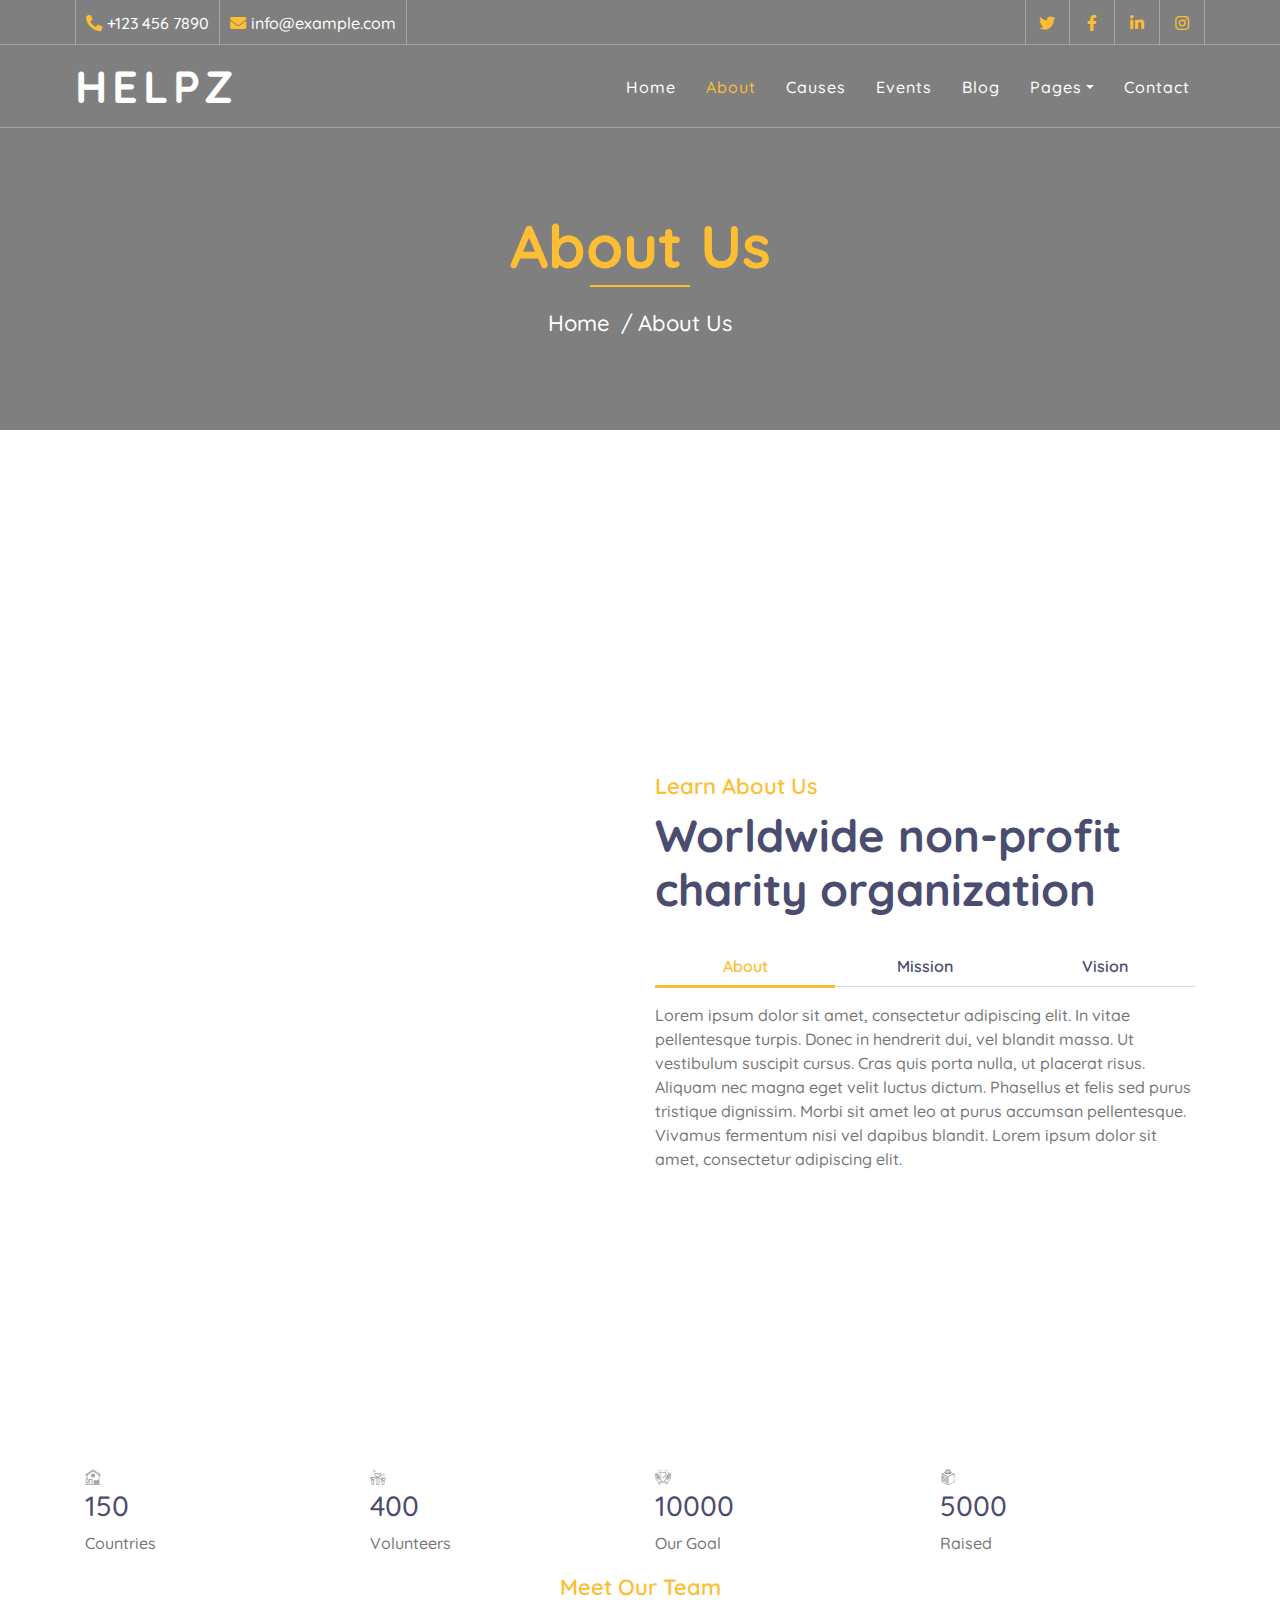
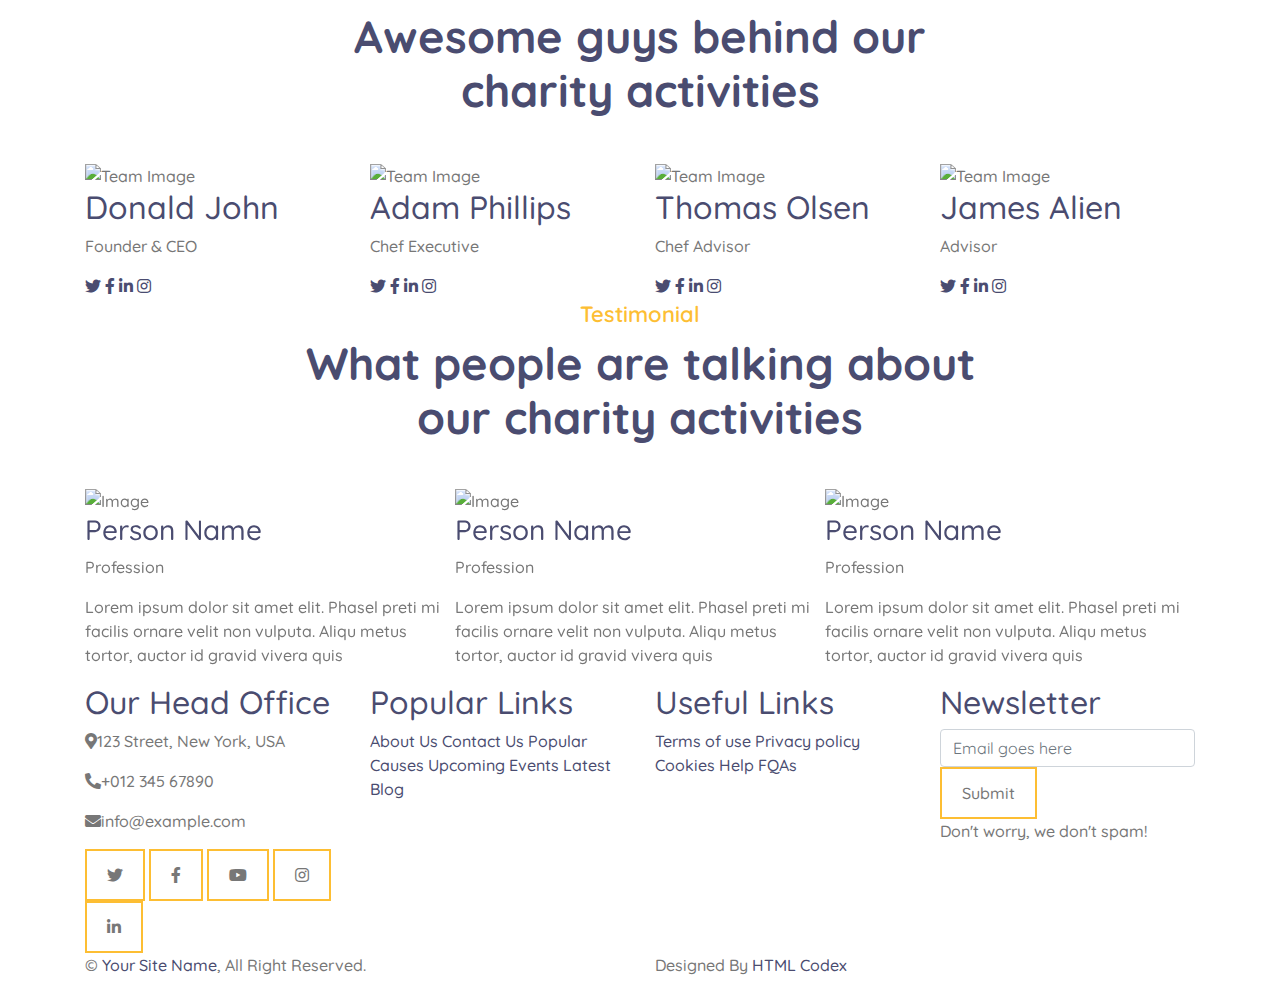
==== about.html @ a95a5e6e "Worked on About HTML File" ====
<!DOCTYPE html>
<html lang="en">
    <head>
        <meta charset="utf-8">
        <title>HELPZ - Free Charity Website Template</title>
        <meta content="width=device-width, initial-scale=1.0" name="viewport">
        <meta content="Free Website Template" name="keywords">
        <meta content="Free Website Template" name="description">

        <!-- Favicon -->
        <link href="img/favicon.ico" rel="icon">

        <!-- Google Font -->
        <link href="https://fonts.googleapis.com/css2?family=Quicksand:wght@300;400;500;600;700&display=swap" rel="stylesheet">
        
        <!-- CSS Libraries -->
        <link href="https://stackpath.bootstrapcdn.com/bootstrap/4.4.1/css/bootstrap.min.css" rel="stylesheet">
        <link href="https://cdnjs.cloudflare.com/ajax/libs/font-awesome/5.10.0/css/all.min.css" rel="stylesheet">
        <link href="lib/flaticon/font/flaticon.css" rel="stylesheet">
        <link href="lib/animate/animate.min.css" rel="stylesheet">
        <link href="lib/owlcarousel/assets/owl.carousel.min.css" rel="stylesheet">

        <!-- Template Stylesheet -->
        <link href="css/style.css" rel="stylesheet">
    </head>

    <body>
        <!-- Top Bar Start -->
        <div class="top-bar d-none d-md-block">
            <div class="container-fluid">
                <div class="row">
                    <div class="col-md-8">
                        <div class="top-bar-left">
                            <div class="text">
                                <i class="fa fa-phone-alt"></i>
                                <p>+123 456 7890</p>
                            </div>
                            <div class="text">
                                <i class="fa fa-envelope"></i>
                                <p>info@example.com</p>
                            </div>
                        </div>
                    </div>
                    <div class="col-md-4">
                        <div class="top-bar-right">
                            <div class="social">
                                <a href=""><i class="fab fa-twitter"></i></a>
                                <a href=""><i class="fab fa-facebook-f"></i></a>
                                <a href=""><i class="fab fa-linkedin-in"></i></a>
                                <a href=""><i class="fab fa-instagram"></i></a>
                            </div>
                        </div>
                    </div>
                </div>
            </div>
        </div>
        <!-- Top Bar End -->

        <!-- Nav Bar Start -->
        <div class="navbar navbar-expand-lg bg-dark navbar-dark">
            <div class="container-fluid">
                <a href="index.html" class="navbar-brand">Helpz</a>
                <button type="button" class="navbar-toggler" data-toggle="collapse" data-target="#navbarCollapse">
                    <span class="navbar-toggler-icon"></span>
                </button>

                <div class="collapse navbar-collapse justify-content-between" id="navbarCollapse">
                    <div class="navbar-nav ml-auto">
                        <a href="index.html" class="nav-item nav-link">Home</a>
                        <a href="about.html" class="nav-item nav-link active">About</a>
                        <a href="causes.html" class="nav-item nav-link">Causes</a>
                        <a href="event.html" class="nav-item nav-link">Events</a>
                        <a href="blog.html" class="nav-item nav-link">Blog</a>
                        <div class="nav-item dropdown">
                            <a href="#" class="nav-link dropdown-toggle" data-toggle="dropdown">Pages</a>
                            <div class="dropdown-menu">
                                <a href="single.html" class="dropdown-item">Detail Page</a>
                                <a href="service.html" class="dropdown-item">What We Do</a>
                                <a href="team.html" class="dropdown-item">Meet The Team</a>
                                <a href="donate.html" class="dropdown-item">Donate Now</a>
                                <a href="volunteer.html" class="dropdown-item">Become A Volunteer</a>
                            </div>
                        </div>
                        <a href="contact.html" class="nav-item nav-link">Contact</a>
                    </div>
                </div>
            </div>
        </div>
        <!-- Nav Bar End -->
        
        
        <!-- Page Header Start -->
        <div class="page-header">
            <div class="container">
                <div class="row">
                    <div class="col-12">
                        <h2>About Us</h2>
                    </div>
                    <div class="col-12">
                        <a href="">Home</a>
                        <a href="">About Us</a>
                    </div>
                </div>
            </div>
        </div>
        <!-- Page Header End -->
        

        <!-- About Start -->
        <div class="about">
            <div class="container">
                <div class="row align-items-center">
                    <div class="col-lg-6">
                        <div class="about-img" data-parallax="scroll" data-image-src="img/about.jpg"></div>
                    </div>
                    <div class="col-lg-6">
                        <div class="section-header">
                            <p>Learn About Us</p>
                            <h2>Worldwide non-profit charity organization</h2>
                        </div>
                        <div class="about-tab">
                            <ul class="nav nav-pills nav-justified">
                                <li class="nav-item">
                                    <a class="nav-link active" data-toggle="pill" href="#tab-content-1">About</a>
                                </li>
                                <li class="nav-item">
                                    <a class="nav-link" data-toggle="pill" href="#tab-content-2">Mission</a>
                                </li>
                                <li class="nav-item">
                                    <a class="nav-link" data-toggle="pill" href="#tab-content-3">Vision</a>
                                </li>
                            </ul>

                            <div class="tab-content">
                                <div id="tab-content-1" class="container tab-pane active">
                                    Lorem ipsum dolor sit amet, consectetur adipiscing elit. In vitae pellentesque turpis. Donec in hendrerit dui, vel blandit massa. Ut vestibulum suscipit cursus. Cras quis porta nulla, ut placerat risus. Aliquam nec magna eget velit luctus dictum. Phasellus et felis sed purus tristique dignissim. Morbi sit amet leo at purus accumsan pellentesque. Vivamus fermentum nisi vel dapibus blandit. Lorem ipsum dolor sit amet, consectetur adipiscing elit.
                                </div>
                                <div id="tab-content-2" class="container tab-pane fade">
                                    Sed tincidunt, magna ut vehicula volutpat, turpis diam condimentum justo, posuere congue turpis massa in mi. Proin ornare at massa at fermentum. Nunc aliquet sed nisi iaculis ornare. Nam semper tortor eget est egestas, eu sagittis nunc sodales. Interdum et malesuada fames ac ante ipsum primis in faucibus. Praesent bibendum sapien sed purus molestie malesuada. Lorem ipsum dolor sit amet, consectetur adipiscing elit.
                                </div>
                                <div id="tab-content-3" class="container tab-pane fade">
                                    Aliquam dolor odio, mollis sed feugiat sit amet, feugiat ut sapien. Nunc eu dignissim lorem. Suspendisse at hendrerit enim. Interdum et malesuada fames ac ante ipsum primis in faucibus. Sed condimentum semper turpis vel facilisis. Nunc vel faucibus orci. Mauris ut mauris rhoncus, efficitur nisi at, venenatis quam. Praesent egestas pretium enim sit amet finibus. Curabitur at erat molestie, tincidunt lorem eget, consequat ligula.
                                </div>
                            </div>
                        </div>
                    </div>
                </div>
            </div>
        </div>
        <!-- About End -->
        
        
        <!-- Facts Start -->
        <div class="facts" data-parallax="scroll" data-image-src="img/facts.jpg">
            <div class="container">
                <div class="row">
                    <div class="col-lg-3 col-md-6">
                        <div class="facts-item">
                            <i class="flaticon-home"></i>
                            <div class="facts-text">
                                <h3 class="facts-plus" data-toggle="counter-up">150</h3>
                                <p>Countries</p>
                            </div>
                        </div>
                    </div>
                    <div class="col-lg-3 col-md-6">
                        <div class="facts-item">
                            <i class="flaticon-charity"></i>
                            <div class="facts-text">
                                <h3 class="facts-plus" data-toggle="counter-up">400</h3>
                                <p>Volunteers</p>
                            </div>
                        </div>
                    </div>
                    <div class="col-lg-3 col-md-6">
                        <div class="facts-item">
                            <i class="flaticon-kindness"></i>
                            <div class="facts-text">
                                <h3 class="facts-dollar" data-toggle="counter-up">10000</h3>
                                <p>Our Goal</p>
                            </div>
                        </div>
                    </div>
                    <div class="col-lg-3 col-md-6">
                        <div class="facts-item">
                            <i class="flaticon-donation"></i>
                            <div class="facts-text">
                                <h3 class="facts-dollar" data-toggle="counter-up">5000</h3>
                                <p>Raised</p>
                            </div>
                        </div>
                    </div>
                </div>
            </div>
        </div>
        <!-- Facts End -->


        <!-- Team Start -->
        <div class="team">
            <div class="container">
                <div class="section-header text-center">
                    <p>Meet Our Team</p>
                    <h2>Awesome guys behind our charity activities</h2>
                </div>
                <div class="row">
                    <div class="col-lg-3 col-md-6">
                        <div class="team-item">
                            <div class="team-img">
                                <img src="img/team-1.jpg" alt="Team Image">
                            </div>
                            <div class="team-text">
                                <h2>Donald John</h2>
                                <p>Founder & CEO</p>
                                <div class="team-social">
                                    <a href=""><i class="fab fa-twitter"></i></a>
                                    <a href=""><i class="fab fa-facebook-f"></i></a>
                                    <a href=""><i class="fab fa-linkedin-in"></i></a>
                                    <a href=""><i class="fab fa-instagram"></i></a>
                                </div>
                            </div>
                        </div>
                    </div>
                    <div class="col-lg-3 col-md-6">
                        <div class="team-item">
                            <div class="team-img">
                                <img src="img/team-2.jpg" alt="Team Image">
                            </div>
                            <div class="team-text">
                                <h2>Adam Phillips</h2>
                                <p>Chef Executive</p>
                                <div class="team-social">
                                    <a href=""><i class="fab fa-twitter"></i></a>
                                    <a href=""><i class="fab fa-facebook-f"></i></a>
                                    <a href=""><i class="fab fa-linkedin-in"></i></a>
                                    <a href=""><i class="fab fa-instagram"></i></a>
                                </div>
                            </div>
                        </div>
                    </div>
                    <div class="col-lg-3 col-md-6">
                        <div class="team-item">
                            <div class="team-img">
                                <img src="img/team-3.jpg" alt="Team Image">
                            </div>
                            <div class="team-text">
                                <h2>Thomas Olsen</h2>
                                <p>Chef Advisor</p>
                                <div class="team-social">
                                    <a href=""><i class="fab fa-twitter"></i></a>
                                    <a href=""><i class="fab fa-facebook-f"></i></a>
                                    <a href=""><i class="fab fa-linkedin-in"></i></a>
                                    <a href=""><i class="fab fa-instagram"></i></a>
                                </div>
                            </div>
                        </div>
                    </div>
                    <div class="col-lg-3 col-md-6">
                        <div class="team-item">
                            <div class="team-img">
                                <img src="img/team-4.jpg" alt="Team Image">
                            </div>
                            <div class="team-text">
                                <h2>James Alien</h2>
                                <p>Advisor</p>
                                <div class="team-social">
                                    <a href=""><i class="fab fa-twitter"></i></a>
                                    <a href=""><i class="fab fa-facebook-f"></i></a>
                                    <a href=""><i class="fab fa-linkedin-in"></i></a>
                                    <a href=""><i class="fab fa-instagram"></i></a>
                                </div>
                            </div>
                        </div>
                    </div>
                </div>
            </div>
        </div>
        <!-- Team End -->
        
        
        <!-- Testimonial Start -->
        <div class="testimonial">
            <div class="container">
                <div class="section-header text-center">
                    <p>Testimonial</p>
                    <h2>What people are talking about our charity activities</h2>
                </div>
                <div class="owl-carousel testimonials-carousel">
                    <div class="testimonial-item">
                        <div class="testimonial-profile">
                            <img src="img/testimonial-1.jpg" alt="Image">
                            <div class="testimonial-name">
                                <h3>Person Name</h3>
                                <p>Profession</p>
                            </div>
                        </div>
                        <div class="testimonial-text">
                            <p>
                                Lorem ipsum dolor sit amet elit. Phasel preti mi facilis ornare velit non vulputa. Aliqu metus tortor, auctor id gravid vivera quis
                            </p>
                        </div>
                    </div>
                    <div class="testimonial-item">
                        <div class="testimonial-profile">
                            <img src="img/testimonial-2.jpg" alt="Image">
                            <div class="testimonial-name">
                                <h3>Person Name</h3>
                                <p>Profession</p>
                            </div>
                        </div>
                        <div class="testimonial-text">
                            <p>
                                Lorem ipsum dolor sit amet elit. Phasel preti mi facilis ornare velit non vulputa. Aliqu metus tortor, auctor id gravid vivera quis
                            </p>
                        </div>
                    </div>
                    <div class="testimonial-item">
                        <div class="testimonial-profile">
                            <img src="img/testimonial-3.jpg" alt="Image">
                            <div class="testimonial-name">
                                <h3>Person Name</h3>
                                <p>Profession</p>
                            </div>
                        </div>
                        <div class="testimonial-text">
                            <p>
                                Lorem ipsum dolor sit amet elit. Phasel preti mi facilis ornare velit non vulputa. Aliqu metus tortor, auctor id gravid vivera quis
                            </p>
                        </div>
                    </div>
                    <div class="testimonial-item">
                        <div class="testimonial-profile">
                            <img src="img/testimonial-4.jpg" alt="Image">
                            <div class="testimonial-name">
                                <h3>Person Name</h3>
                                <p>Profession</p>
                            </div>
                        </div>
                        <div class="testimonial-text">
                            <p>
                                Lorem ipsum dolor sit amet elit. Phasel preti mi facilis ornare velit non vulputa. Aliqu metus tortor, auctor id gravid vivera quis
                            </p>
                        </div>
                    </div>
                </div>
            </div>
        </div>
        <!-- Testimonial End -->


        <!-- Footer Start -->
        <div class="footer">
            <div class="container">
                <div class="row">
                    <div class="col-lg-3 col-md-6">
                        <div class="footer-contact">
                            <h2>Our Head Office</h2>
                            <p><i class="fa fa-map-marker-alt"></i>123 Street, New York, USA</p>
                            <p><i class="fa fa-phone-alt"></i>+012 345 67890</p>
                            <p><i class="fa fa-envelope"></i>info@example.com</p>
                            <div class="footer-social">
                                <a class="btn btn-custom" href=""><i class="fab fa-twitter"></i></a>
                                <a class="btn btn-custom" href=""><i class="fab fa-facebook-f"></i></a>
                                <a class="btn btn-custom" href=""><i class="fab fa-youtube"></i></a>
                                <a class="btn btn-custom" href=""><i class="fab fa-instagram"></i></a>
                                <a class="btn btn-custom" href=""><i class="fab fa-linkedin-in"></i></a>
                            </div>
                        </div>
                    </div>
                    <div class="col-lg-3 col-md-6">
                        <div class="footer-link">
                            <h2>Popular Links</h2>
                            <a href="">About Us</a>
                            <a href="">Contact Us</a>
                            <a href="">Popular Causes</a>
                            <a href="">Upcoming Events</a>
                            <a href="">Latest Blog</a>
                        </div>
                    </div>
                    <div class="col-lg-3 col-md-6">
                        <div class="footer-link">
                            <h2>Useful Links</h2>
                            <a href="">Terms of use</a>
                            <a href="">Privacy policy</a>
                            <a href="">Cookies</a>
                            <a href="">Help</a>
                            <a href="">FQAs</a>
                        </div>
                    </div>
                    <div class="col-lg-3 col-md-6">
                        <div class="footer-newsletter">
                            <h2>Newsletter</h2>
                            <form>
                                <input class="form-control" placeholder="Email goes here">
                                <button class="btn btn-custom">Submit</button>
                                <label>Don't worry, we don't spam!</label>
                            </form>
                        </div>
                    </div>
                </div>
            </div>
            <div class="container copyright">
                <div class="row">
                    <div class="col-md-6">
                        <p>&copy; <a href="#">Your Site Name</a>, All Right Reserved.</p>
                    </div>
                    <div class="col-md-6">
                        <p>Designed By <a href="https://htmlcodex.com">HTML Codex</a></p>
                    </div>
                </div>
            </div>
        </div>
        <!-- Footer End -->

        <!-- Back to top button -->
        <a href="#" class="back-to-top"><i class="fa fa-chevron-up"></i></a>
        
        <!-- Pre Loader -->
        <div id="loader" class="show">
            <div class="loader"></div>
        </div>

        <!-- JavaScript Libraries -->
        <script src="https://code.jquery.com/jquery-3.4.1.min.js"></script>
        <script src="https://stackpath.bootstrapcdn.com/bootstrap/4.4.1/js/bootstrap.bundle.min.js"></script>
        <script src="lib/easing/easing.min.js"></script>
        <script src="lib/owlcarousel/owl.carousel.min.js"></script>
        <script src="lib/waypoints/waypoints.min.js"></script>
        <script src="lib/counterup/counterup.min.js"></script>
        <script src="lib/parallax/parallax.min.js"></script>
        
        <!-- Contact Javascript File -->
        <script src="mail/jqBootstrapValidation.min.js"></script>
        <script src="mail/contact.js"></script>

        <!-- Template Javascript -->
        <script src="js/main.js"></script>
    </body>
</html>
---- lib/flaticon/font/flaticon.css ----
/*
  	Flaticon icon font: Flaticon
  	Creation date: 30/09/2020 10:47
  	*/

@font-face {
  font-family: "Flaticon";
  src: url("./Flaticon.eot");
  src: url("./Flaticon.eot?#iefix") format("embedded-opentype"),
       url("./Flaticon.woff2") format("woff2"),
       url("./Flaticon.woff") format("woff"),
       url("./Flaticon.ttf") format("truetype"),
       url("./Flaticon.svg#Flaticon") format("svg");
  font-weight: normal;
  font-style: normal;
}

@media screen and (-webkit-min-device-pixel-ratio:0) {
  @font-face {
    font-family: "Flaticon";
    src: url("./Flaticon.svg#Flaticon") format("svg");
  }
}

[class^="flaticon-"]:before, [class*=" flaticon-"]:before,
[class^="flaticon-"]:after, [class*=" flaticon-"]:after {   
  font-family: Flaticon;
        font-size: 20px;
font-style: normal;
margin-left: 20px;
}

.flaticon-water:before { content: "\f100"; }
.flaticon-healthcare:before { content: "\f101"; }
.flaticon-diet:before { content: "\f102"; }
.flaticon-education:before { content: "\f103"; }
.flaticon-home:before { content: "\f104"; }
.flaticon-charity:before { content: "\f105"; }
.flaticon-social-care:before { content: "\f106"; }
.flaticon-kindness:before { content: "\f107"; }
.flaticon-donation:before { content: "\f108"; }
.flaticon-woman:before { content: "\f109"; }
---- css/style.css ----
body {
    color: #777777;
    font-weight: 500;
    background: #ffffff;
    font-family: 'Quicksand', sans-serif;
}

h1,
h2,
h3,
h4,
h5,
h6 {
    color: #4a4c70;
}

a {
    color: #4a4c70;
    transition: .3s;
}

a:hover,
a:active,
a:focus {
    color: #FDBE33;
    outline: none;
    text-decoration: none;
}

.btn.btn-custom {
    padding: 12px 20px;
    text-align: center;
    font-size: 16px;
    font-weight: 500;
    color: #777777;
    border-radius: 0;
    border: 2px solid #FDBE33;
    box-shadow: inset 0 0 0 0 #FDBE33;
    transition: ease-out 0.3s;
    -webkit-transition: ease-out 0.3s;
    -moz-transition: ease-out 0.3s;
}

.btn.btn-custom:hover {
    color: #20212B;
    box-shadow: inset 0 0 0 30px #FDBE33;
}

.btn:focus,
.form-control:focus {
    box-shadow: none;
}

.container-fluid {
    max-width: 1366px;
}

[class^="flaticon-"]:before,
[class*=" flaticon-"]:before,
[class^="flaticon-"]:after,
[class*=" flaticon-"]:after {
    font-size: inherit;
    margin-left: 0;
}

#loader {
    position: fixed;
    top: 0;
    right: 0;
    bottom: 0;
    left: 0;
    display: flex;
    align-items: center;
    justify-content: center;
    background: #ffffff;
    opacity: 0;
    visibility: hidden;
    -webkit-transition: opacity .3s ease-out, visibility 0s linear .3s;
    -o-transition: opacity .3s ease-out, visibility 0s linear .3s;
    transition: opacity .3s ease-out, visibility 0s linear .3s;
    z-index: 999;
}

#loader.show {
    -webkit-transition: opacity .6s ease-out, visibility 0s linear 0s;
    -o-transition: opacity .6s ease-out, visibility 0s linear 0s;
    transition: opacity .6s ease-out, visibility 0s linear 0s;
    visibility: visible;
    opacity: 1;
}

#loader .loader {
    position: relative;
    width: 45px;
    height: 45px;
    border: 5px solid #dddddd;
    border-top: 5px solid #FDBE33;
    border-radius: 50%;
    -webkit-animation: spin 2s linear infinite;
    animation: spin 2s linear infinite;
}

@-webkit-keyframes spin {
    0% {
        -webkit-transform: rotate(0deg);
    }

    100% {
        -webkit-transform: rotate(360deg);
    }
}

@keyframes spin {
    0% {
        transform: rotate(0deg);
    }

    100% {
        transform: rotate(360deg);
    }
}

.back-to-top {
    position: fixed;
    display: none;
    background: #FDBE33;
    width: 44px;
    height: 44px;
    text-align: center;
    line-height: 1;
    font-size: 22px;
    right: 15px;
    bottom: 15px;
    transition: background 0.5s;
    z-index: 9;
}

.back-to-top i {
    color: #4a4c70;
    padding-top: 10px;
}

.back-to-top:hover {
    background: #4a4c70;
}

.back-to-top:hover i {
    color: #FDBE33;
}


.top-bar {
    position: absolute;
    height: 45px;
    width: 100%;
    top: 0;
    left: 0;
    z-index: 3;
    border-bottom: 1px solid rgba(255, 255, 255, .3);
}

.top-bar .top-bar-left {
    display: flex;
    align-items: center;
    justify-content: flex-start;
}

.top-bar .top-bar-right {
    display: flex;
    align-items: center;
    justify-content: flex-end;
}

.top-bar .text {
    display: flex;
    align-items: center;
    justify-content: center;
    flex-direction: row;
    height: 45px;
    padding: 0 10px;
    text-align: center;
    border-left: 1px solid rgba(255, 255, 255, .3);
}

.top-bar .text:last-child {
    border-right: 1px solid rgba(255, 255, 255, .3);
}

.top-bar .text i {
    font-size: 16px;
    color: #FDBE33;
    margin-right: 5px;
}

.top-bar .text p {
    color: #ffffff;
    font-size: 16px;
    font-weight: 500;
    margin: 0;
}

.top-bar .social {
    display: flex;
    height: 45px;
    font-size: 0;
    justify-content: flex-end;
}

.top-bar .social a {
    display: flex;
    align-items: center;
    justify-content: center;
    width: 45px;
    height: 100%;
    font-size: 16px;
    color: #FDBE33;
    border-right: 1px solid rgba(255, 255, 255, .3);
}

.top-bar .social a:first-child {
    border-left: 1px solid rgba(255, 255, 255, .3);
}

.top-bar .social a:hover {
    color: #ffffff;
    background: #FDBE33;
}

@media (min-width: 992px) {
    .top-bar {
        padding: 0 60px;
    }
}

.navbar {
    position: relative;
    transition: .5s;
    z-index: 999;
}

.navbar.nav-sticky {
    position: fixed;
    top: 0;
    width: 100%;
    box-shadow: 0 2px 5px rgba(0, 0, 0, .3);
    transition: .5s;
}

.navbar .navbar-brand {
    margin: 0;
    color: #ffffff;
    font-size: 45px;
    line-height: 0px;
    font-weight: 700;
    letter-spacing: 5px;
    text-transform: uppercase;
}

.navbar .navbar-brand img {
    max-width: 100%;
    max-height: 40px;
}

.navbar-dark .navbar-nav .nav-link,
.navbar-dark .navbar-nav .nav-link:focus,
.navbar-dark .navbar-nav .nav-link:hover,
.navbar-dark .navbar-nav .nav-link.active {
    padding: 10px 15px 8px 15px;
    color: #ffffff;
}

.navbar-dark .navbar-nav .nav-link:hover,
.navbar-dark .navbar-nav .nav-link.active {
    color: #FDBE33;
    transition: none;
}

.navbar .dropdown-menu {
    margin-top: 0;
    border: 0;
    border-radius: 0;
    background: #f8f9fa;
}

@media (min-width: 992px) {
    .navbar {
        position: absolute;
        width: 100%;
        top: 45px;
        padding: 20px 60px;
        background: transparent !important;
        border-bottom: 1px solid rgba(255, 255, 255, .3);
        z-index: 9;
    }

    .navbar.nav-sticky {
        padding: 10px 60px;
        background: #20212B !important;
        border-bottom: none;
    }

    .page .navbar {
        background: #20212B !important;
    }

    .navbar a.nav-link {
        padding: 8px 15px;
        font-size: 16px;
        letter-spacing: 1px;
    }
}

@media (max-width: 991.98px) {
    .navbar {
        padding: 15px;
        background: #20212B !important;
    }

    .navbar a.nav-link {
        padding: 5px;
    }

    .navbar .dropdown-menu {
        box-shadow: none;
    }
}

.carousel {
    position: relative;
    width: 100%;
    min-height: 300px;
    background: #ffffff;
    margin-bottom: 45px;
}

.carousel .container-fluid {
    padding: 0;
}

.carousel .carousel-item {
    position: relative;
    width: 100%;
    min-height: 300px;
    display: flex;
    align-items: center;
    justify-content: center;
    flex-direction: column;
}

.carousel .carousel-img {
    position: relative;
    width: 100%;
    height: 100%;
    min-height: 300px;
    text-align: right;
    overflow: hidden;
}

.carousel .carousel-img::after {
    position: absolute;
    content: "";
    top: 0;
    right: 0;
    bottom: 0;
    left: 0;
    background: rgba(0, 0, 0, .5);
    z-index: 1;
}

.carousel .carousel-img img {
    width: 100%;
    height: 100%;
    object-fit: cover;
}

.carousel .carousel-text {
    position: absolute;
    max-width: 700px;
    display: flex;
    align-items: center;
    justify-content: center;
    flex-direction: column;
    z-index: 2;
}

.carousel .carousel-text h1 {
    text-align: center;
    color: #ffffff;
    font-size: 60px;
    font-weight: 700;
    margin-bottom: 20px;
}

.carousel .carousel-text p {
    color: #ffffff;
    text-align: center;
    font-size: 20px;
    margin-bottom: 25px;
}

.carousel .carousel-btn .btn.btn-custom {
    color: #ffffff;
}

.carousel .carousel-btn .btn.btn-custom:hover {
    color: #20212B;
}

.carousel .carousel-btn .btn:first-child {
    margin-right: 15px;
}

.carousel .owl-nav {
    position: absolute;
    width: 100%;
    height: 60px;
    top: calc(50% - 30px);
    left: 0;
    display: flex;
    justify-content: space-between;
    z-index: 9;
}

.carousel .owl-nav .owl-prev,
.carousel .owl-nav .owl-next {
    width: 60px;
    height: 60px;
    display: flex;
    align-items: center;
    justify-content: center;
    color: #FDBE33;
    background: rgba(256, 256, 256, .2);
    font-size: 22px;
    transition: .3s;
}

.carousel .owl-nav .owl-prev:hover,
.carousel .owl-nav .owl-next:hover {
    color: #ffffff;
    background: #FDBE33;
}

.carousel .owl-nav .owl-prev {
    margin-right: 2px;
}

.carousel .animated {
    -webkit-animation-duration: 1s;
    animation-duration: 1s;
}

#videoModal .modal-dialog {
    position: relative;
    max-width: 800px;
    margin: 60px auto 0 auto;
}

#videoModal .modal-body {
    position: relative;
    padding: 0px;
}

#videoModal .close {
    position: absolute;
    width: 30px;
    height: 30px;
    right: 0px;
    top: -30px;
    z-index: 999;
    font-size: 30px;
    font-weight: normal;
    color: #ffffff;
    background: #000000;
    opacity: 1;
}

@media (max-width: 991.98px) {
    .carousel .carousel-text h1 {
        font-size: 35px;
    }

    .carousel .carousel-text p {
        font-size: 16px;
    }

    .carousel .carousel-text .btn {
        padding: 12px 30px;
        font-size: 15px;
        letter-spacing: 0;
    }
}

@media (max-width: 767.98px) {
    .carousel .carousel-text h1 {
        font-size: 30px;
    }

    .carousel .carousel-text .btn {
        padding: 10px 25px;
        font-size: 15px;
        letter-spacing: 0;
    }
}

@media (max-width: 575.98px) {
    .carousel .carousel-text h1 {
        font-size: 25px;
    }

    .carousel .carousel-text .btn {
        padding: 8px 20px;
        font-size: 14px;
        letter-spacing: 0;
    }
}

.page-header {
    position: relative;
    margin-bottom: 45px;
    padding: 210px 0 90px 0;
    text-align: center;
    background: linear-gradient(rgba(0, 0, 0, .5), rgba(0, 0, 0, .5)), url(../img/page-header.jpg);
    background-attachment: fixed;
    background-position: center;
    background-repeat: no-repeat;
    background-size: cover;
}

.page-header h2 {
    position: relative;
    color: #FDBE33;
    font-size: 60px;
    font-weight: 700;
    margin-bottom: 20px;
    padding-bottom: 5px;
}

.page-header h2::after {
    position: absolute;
    content: "";
    width: 100px;
    height: 2px;
    left: calc(50% - 50px);
    bottom: 0;
    background: #FDBE33;
}

.page-header a {
    position: relative;
    padding: 0 12px;
    font-size: 22px;
    color: #ffffff;
}

.page-header a:hover {
    color: #FDBE33;
}

.page-header a::after {
    position: absolute;
    content: "/";
    width: 8px;
    height: 8px;
    top: -2px;
    right: -7px;
    text-align: center;
    color: #ffffff;
}

.page-header a:last-child::after {
    display: none;
}

@media (max-width: 991.98px) {
    .page-header {
        padding: 60px 0;
    }

    .page-header h2 {
        font-size: 45px;
    }

    .page-header a {
        font-size: 20px;
    }
}

@media (max-width: 767.98px) {
    .page-header {
        padding: 45px 0;
    }

    .page-header h2 {
        font-size: 35px;
    }

    .page-header a {
        font-size: 18px;
    }
}

.section-header {
    position: relative;
    width: 100%;
    max-width: 700px;
    margin: 0 auto 45px auto;
}

.section-header p {
    margin-bottom: 5px;
    position: relative;
    font-size: 22px;
    font-weight: 600;
    text-transform: capitalize;
    color: #FDBE33;
}

.section-header h2 {
    margin: 0;
    font-size: 45px;
    font-weight: 700;
}

@media (max-width: 991.98px) {
    .section-header h2 {
        font-size: 45px;
    }
}

@media (max-width: 767.98px) {
    .section-header h2 {
        font-size: 40px;
    }
}

@media (max-width: 575.98px) {
    .section-header h2 {
        font-size: 35px;
    }
}

.about {
    position: relative;
    width: 100%;
    padding: 45px 0;
}

.about .section-header {
    margin-bottom: 30px;
    margin-left: 0;
}

.about .about-img {
    width: 100%;
    height: 100vh;
}

.about .about-tab {
    width: 100%;
}

.about .about-tab .nav.nav-pills .nav-link {
    padding: 8px;
    font-weight: 600;
    background: none;
    border-radius: 0;
    border-bottom: 1px solid rgba(0, 0, 0, .15);
    transition: none;
}

.about .about-tab .nav.nav-pills .nav-link:hover,
.about .about-tab .nav.nav-pills .nav-link.active {
    color: #FDBE33;
    padding-bottom: 7px;
    border-bottom: 3px solid #FDBE33;
}

.about .about-tab .tab-content {
    padding: 15px 0 0 0;
    background: transparent;
}

.about .about-tab .tab-content .container {
    padding: 0;
}

@media (max-width: 991.98px) {
    .about .section-header {
        margin-top: 30px;
    }
}

.service {
    position: relative;
    width: 100%;
    padding: 45px 0 15px 0;
}

.service .service-item {
    position: relative;
    width: 100%;
    display: flex;
    justify-content: space-between;
    margin-bottom: 45px;
    transition: .3s;
}

.service .service-icon {
    position: relative;
    width: 60px;
}

.service .service-icon i {
    position: relative;
    display: block;
    color: #FDBE33;
    font-size: 60px;
    line-height: 60px;
    margin-top: 5px;
}

.service .service-text {
    position: relative;
    margin-left: 20px;
    padding-left: 20px;
}

.service .service-text::before {
    position: absolute;
    content: "";
    width: 1px;
    height: calc(100% - 10px);
    top: 5px;
    left: 0;
    background: rgba(0, 0, 0, .1);
}

.service .service-text::after {
    position: absolute;
    content: "";
    width: 3px;
    height: 40px;
    top: calc(50% - 20px);
    left: -1px;
    background: #FDBE33;
}

.service .service-text h3 {
    margin-bottom: 10px;
    font-size: 22px;
    font-weight: 700;
    letter-spacing: 1px;
}

.service .service-text p {
    margin: 0;
}

.donate {
    position: relative;
    width: 100%;
    margin: 45px 0;
    background: rgba(0, 0, 0, .5);
}

.donate .donate-content {
    padding: 45px 0 15px 0;
}

.container .donate {
    margin: 90px 0;
}

.container .donate .donate-content {
    padding: 45px 30px 15px 30px;
}

.donate .donate-content .section-header {
    margin-bottom: 30px;
}

.donate .donate-content .section-header h2 {
    color: #ffffff;
}

.donate .donate-text p {
    color: #ffffff;
    font-size: 18px;
}

.donate .donate-form {
    padding: 90px 30px;
    background: #FDBE33;
}

.donate .donate-form .control-group {
    margin-bottom: 15px;
}

.donate .donate-form .form-control {
    height: 60px;
    color: #ffffff;
    padding: 0 15px;
    border-radius: 0;
    border: 1px solid #ffffff;
    background: transparent;
}

.donate .donate-form .form-control::placeholder {
    color: #ffffff;
    opacity: 1;
}

.donate .donate-form .form-control:-ms-input-placeholder,
.donate .donate-form .form-control::-ms-input-placeholder {
    color: #ffffff;
}

.donate .donate-form .btn-group {
    display: flex;
    justify-content: space-between;
    margin-bottom: 15px;
}

.donate .donate-form .btn.btn-custom {
    padding: 15px 0;
    width: 100%;
    height: 60px;
    color: #ffffff;
    border: 1px solid #ffffff;
    box-shadow: inset 0 0 0 0 #ffffff;
}

.donate .donate-form .btn.btn-custom:hover,
.donate .donate-form .btn.btn-custom.active {
    color: #FDBE33;
    border: 1px solid #ffffff;
    box-shadow: inset 0 0 0 30px #ffffff;
}



/*******************************/
/********** Causes CSS *********/
/*******************************/
.causes {
    position: relative;
    width: 100%;
    padding: 45px 0;
}

.causes .causes-carousel {
    width: calc(100% + 30px);
    margin-left: -15px;
    margin-right: -15px;
}

.causes .causes-item {
    margin: 0 15px;
    overflow: hidden;
    background: #f3f6ff;
}

.causes .causes-img {
    overflow: hidden;
}

.causes .causes-img img {
    width: 100%;
    transition: .3s;
}

.causes .causes-item:hover img {
    transform: scale(1.1);
}


.causes .causes-progress {
    width: 100%;
    margin-top: 32px;
    padding: 30px 30px 20px 30px;
}

.causes .progress {
    height: 10px;
    border-radius: 0;
    background: #dddddd;
    overflow: visible;
}

.causes .progress .progress-bar {
    position: relative;
    width: 0px;
    background: #FDBE33;
    overflow: visible;
    transition: 2s;
}

.causes .progress-bar span {
    position: absolute;
    top: -32px;
    right: 0;
    height: 23px;
    display: inline-block;
    padding: 2px 6px;
    background: #FDBE33;
    color: #20212B;
}

.causes .progress-bar span::after {
    position: absolute;
    content: "";
    width: 0;
    height: 0;
    top: 23px;
    left: calc(50% - 6px);
    border: 6px solid;
    border-color: #FDBE33 transparent transparent transparent;
}

.causes .progress-text {
    margin-top: 5px;
    display: flex;
    justify-content: space-between;
}

.causes .progress-text p {
    margin: 0;
}

.causes .causes-text {
    padding: 0 30px;
}

.causes .causes-text h3 {
    font-size: 22px;
    font-weight: 700;
}

.causes .causes-text p {
    margin: 0;
}

.causes .causes-btn {
    margin-top: 25px;
    display: flex;
    justify-content: space-between;
}

.causes .causes-btn .btn {
    padding: 10px 0;
    width: 50%;
}

.causes .causes-btn .btn:last-child {
    color: #20212B;
    background: #FDBE33;
}

.causes .causes-btn .btn:last-child:hover {
    color: #ffffff;
}
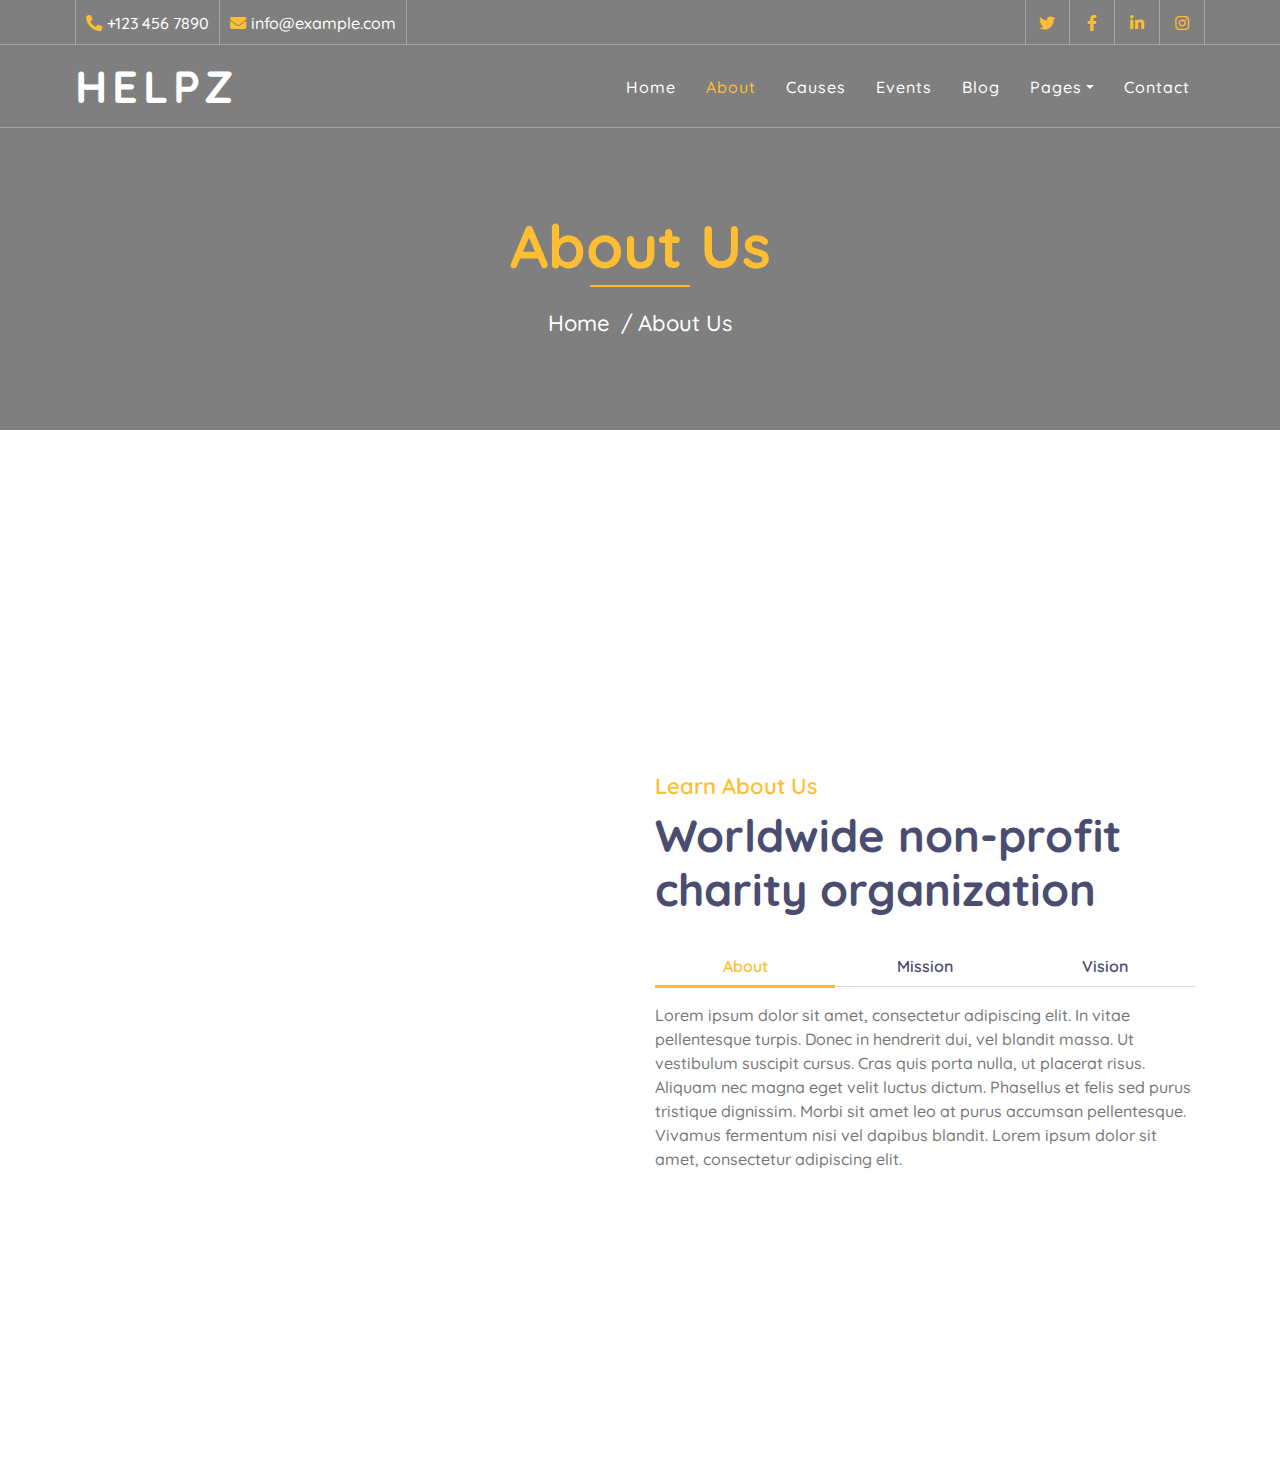
==== commit fa1e6c28: "Worked on About HTML" ====
--- a/about.html
+++ b/about.html
@@ -148,292 +148,3 @@
             </div>
         </div>
         <!-- About End -->
-        
-        
-        <!-- Facts Start -->
-        <div class="facts" data-parallax="scroll" data-image-src="img/facts.jpg">
-            <div class="container">
-                <div class="row">
-                    <div class="col-lg-3 col-md-6">
-                        <div class="facts-item">
-                            <i class="flaticon-home"></i>
-                            <div class="facts-text">
-                                <h3 class="facts-plus" data-toggle="counter-up">150</h3>
-                                <p>Countries</p>
-                            </div>
-                        </div>
-                    </div>
-                    <div class="col-lg-3 col-md-6">
-                        <div class="facts-item">
-                            <i class="flaticon-charity"></i>
-                            <div class="facts-text">
-                                <h3 class="facts-plus" data-toggle="counter-up">400</h3>
-                                <p>Volunteers</p>
-                            </div>
-                        </div>
-                    </div>
-                    <div class="col-lg-3 col-md-6">
-                        <div class="facts-item">
-                            <i class="flaticon-kindness"></i>
-                            <div class="facts-text">
-                                <h3 class="facts-dollar" data-toggle="counter-up">10000</h3>
-                                <p>Our Goal</p>
-                            </div>
-                        </div>
-                    </div>
-                    <div class="col-lg-3 col-md-6">
-                        <div class="facts-item">
-                            <i class="flaticon-donation"></i>
-                            <div class="facts-text">
-                                <h3 class="facts-dollar" data-toggle="counter-up">5000</h3>
-                                <p>Raised</p>
-                            </div>
-                        </div>
-                    </div>
-                </div>
-            </div>
-        </div>
-        <!-- Facts End -->
-
-
-        <!-- Team Start -->
-        <div class="team">
-            <div class="container">
-                <div class="section-header text-center">
-                    <p>Meet Our Team</p>
-                    <h2>Awesome guys behind our charity activities</h2>
-                </div>
-                <div class="row">
-                    <div class="col-lg-3 col-md-6">
-                        <div class="team-item">
-                            <div class="team-img">
-                                <img src="img/team-1.jpg" alt="Team Image">
-                            </div>
-                            <div class="team-text">
-                                <h2>Donald John</h2>
-                                <p>Founder & CEO</p>
-                                <div class="team-social">
-                                    <a href=""><i class="fab fa-twitter"></i></a>
-                                    <a href=""><i class="fab fa-facebook-f"></i></a>
-                                    <a href=""><i class="fab fa-linkedin-in"></i></a>
-                                    <a href=""><i class="fab fa-instagram"></i></a>
-                                </div>
-                            </div>
-                        </div>
-                    </div>
-                    <div class="col-lg-3 col-md-6">
-                        <div class="team-item">
-                            <div class="team-img">
-                                <img src="img/team-2.jpg" alt="Team Image">
-                            </div>
-                            <div class="team-text">
-                                <h2>Adam Phillips</h2>
-                                <p>Chef Executive</p>
-                                <div class="team-social">
-                                    <a href=""><i class="fab fa-twitter"></i></a>
-                                    <a href=""><i class="fab fa-facebook-f"></i></a>
-                                    <a href=""><i class="fab fa-linkedin-in"></i></a>
-                                    <a href=""><i class="fab fa-instagram"></i></a>
-                                </div>
-                            </div>
-                        </div>
-                    </div>
-                    <div class="col-lg-3 col-md-6">
-                        <div class="team-item">
-                            <div class="team-img">
-                                <img src="img/team-3.jpg" alt="Team Image">
-                            </div>
-                            <div class="team-text">
-                                <h2>Thomas Olsen</h2>
-                                <p>Chef Advisor</p>
-                                <div class="team-social">
-                                    <a href=""><i class="fab fa-twitter"></i></a>
-                                    <a href=""><i class="fab fa-facebook-f"></i></a>
-                                    <a href=""><i class="fab fa-linkedin-in"></i></a>
-                                    <a href=""><i class="fab fa-instagram"></i></a>
-                                </div>
-                            </div>
-                        </div>
-                    </div>
-                    <div class="col-lg-3 col-md-6">
-                        <div class="team-item">
-                            <div class="team-img">
-                                <img src="img/team-4.jpg" alt="Team Image">
-                            </div>
-                            <div class="team-text">
-                                <h2>James Alien</h2>
-                                <p>Advisor</p>
-                                <div class="team-social">
-                                    <a href=""><i class="fab fa-twitter"></i></a>
-                                    <a href=""><i class="fab fa-facebook-f"></i></a>
-                                    <a href=""><i class="fab fa-linkedin-in"></i></a>
-                                    <a href=""><i class="fab fa-instagram"></i></a>
-                                </div>
-                            </div>
-                        </div>
-                    </div>
-                </div>
-            </div>
-        </div>
-        <!-- Team End -->
-        
-        
-        <!-- Testimonial Start -->
-        <div class="testimonial">
-            <div class="container">
-                <div class="section-header text-center">
-                    <p>Testimonial</p>
-                    <h2>What people are talking about our charity activities</h2>
-                </div>
-                <div class="owl-carousel testimonials-carousel">
-                    <div class="testimonial-item">
-                        <div class="testimonial-profile">
-                            <img src="img/testimonial-1.jpg" alt="Image">
-                            <div class="testimonial-name">
-                                <h3>Person Name</h3>
-                                <p>Profession</p>
-                            </div>
-                        </div>
-                        <div class="testimonial-text">
-                            <p>
-                                Lorem ipsum dolor sit amet elit. Phasel preti mi facilis ornare velit non vulputa. Aliqu metus tortor, auctor id gravid vivera quis
-                            </p>
-                        </div>
-                    </div>
-                    <div class="testimonial-item">
-                        <div class="testimonial-profile">
-                            <img src="img/testimonial-2.jpg" alt="Image">
-                            <div class="testimonial-name">
-                                <h3>Person Name</h3>
-                                <p>Profession</p>
-                            </div>
-                        </div>
-                        <div class="testimonial-text">
-                            <p>
-                                Lorem ipsum dolor sit amet elit. Phasel preti mi facilis ornare velit non vulputa. Aliqu metus tortor, auctor id gravid vivera quis
-                            </p>
-                        </div>
-                    </div>
-                    <div class="testimonial-item">
-                        <div class="testimonial-profile">
-                            <img src="img/testimonial-3.jpg" alt="Image">
-                            <div class="testimonial-name">
-                                <h3>Person Name</h3>
-                                <p>Profession</p>
-                            </div>
-                        </div>
-                        <div class="testimonial-text">
-                            <p>
-                                Lorem ipsum dolor sit amet elit. Phasel preti mi facilis ornare velit non vulputa. Aliqu metus tortor, auctor id gravid vivera quis
-                            </p>
-                        </div>
-                    </div>
-                    <div class="testimonial-item">
-                        <div class="testimonial-profile">
-                            <img src="img/testimonial-4.jpg" alt="Image">
-                            <div class="testimonial-name">
-                                <h3>Person Name</h3>
-                                <p>Profession</p>
-                            </div>
-                        </div>
-                        <div class="testimonial-text">
-                            <p>
-                                Lorem ipsum dolor sit amet elit. Phasel preti mi facilis ornare velit non vulputa. Aliqu metus tortor, auctor id gravid vivera quis
-                            </p>
-                        </div>
-                    </div>
-                </div>
-            </div>
-        </div>
-        <!-- Testimonial End -->
-
-
-        <!-- Footer Start -->
-        <div class="footer">
-            <div class="container">
-                <div class="row">
-                    <div class="col-lg-3 col-md-6">
-                        <div class="footer-contact">
-                            <h2>Our Head Office</h2>
-                            <p><i class="fa fa-map-marker-alt"></i>123 Street, New York, USA</p>
-                            <p><i class="fa fa-phone-alt"></i>+012 345 67890</p>
-                            <p><i class="fa fa-envelope"></i>info@example.com</p>
-                            <div class="footer-social">
-                                <a class="btn btn-custom" href=""><i class="fab fa-twitter"></i></a>
-                                <a class="btn btn-custom" href=""><i class="fab fa-facebook-f"></i></a>
-                                <a class="btn btn-custom" href=""><i class="fab fa-youtube"></i></a>
-                                <a class="btn btn-custom" href=""><i class="fab fa-instagram"></i></a>
-                                <a class="btn btn-custom" href=""><i class="fab fa-linkedin-in"></i></a>
-                            </div>
-                        </div>
-                    </div>
-                    <div class="col-lg-3 col-md-6">
-                        <div class="footer-link">
-                            <h2>Popular Links</h2>
-                            <a href="">About Us</a>
-                            <a href="">Contact Us</a>
-                            <a href="">Popular Causes</a>
-                            <a href="">Upcoming Events</a>
-                            <a href="">Latest Blog</a>
-                        </div>
-                    </div>
-                    <div class="col-lg-3 col-md-6">
-                        <div class="footer-link">
-                            <h2>Useful Links</h2>
-                            <a href="">Terms of use</a>
-                            <a href="">Privacy policy</a>
-                            <a href="">Cookies</a>
-                            <a href="">Help</a>
-                            <a href="">FQAs</a>
-                        </div>
-                    </div>
-                    <div class="col-lg-3 col-md-6">
-                        <div class="footer-newsletter">
-                            <h2>Newsletter</h2>
-                            <form>
-                                <input class="form-control" placeholder="Email goes here">
-                                <button class="btn btn-custom">Submit</button>
-                                <label>Don't worry, we don't spam!</label>
-                            </form>
-                        </div>
-                    </div>
-                </div>
-            </div>
-            <div class="container copyright">
-                <div class="row">
-                    <div class="col-md-6">
-                        <p>&copy; <a href="#">Your Site Name</a>, All Right Reserved.</p>
-                    </div>
-                    <div class="col-md-6">
-                        <p>Designed By <a href="https://htmlcodex.com">HTML Codex</a></p>
-                    </div>
-                </div>
-            </div>
-        </div>
-        <!-- Footer End -->
-
-        <!-- Back to top button -->
-        <a href="#" class="back-to-top"><i class="fa fa-chevron-up"></i></a>
-        
-        <!-- Pre Loader -->
-        <div id="loader" class="show">
-            <div class="loader"></div>
-        </div>
-
-        <!-- JavaScript Libraries -->
-        <script src="https://code.jquery.com/jquery-3.4.1.min.js"></script>
-        <script src="https://stackpath.bootstrapcdn.com/bootstrap/4.4.1/js/bootstrap.bundle.min.js"></script>
-        <script src="lib/easing/easing.min.js"></script>
-        <script src="lib/owlcarousel/owl.carousel.min.js"></script>
-        <script src="lib/waypoints/waypoints.min.js"></script>
-        <script src="lib/counterup/counterup.min.js"></script>
-        <script src="lib/parallax/parallax.min.js"></script>
-        
-        <!-- Contact Javascript File -->
-        <script src="mail/jqBootstrapValidation.min.js"></script>
-        <script src="mail/contact.js"></script>
-
-        <!-- Template Javascript -->
-        <script src="js/main.js"></script>
-    </body>
-</html>
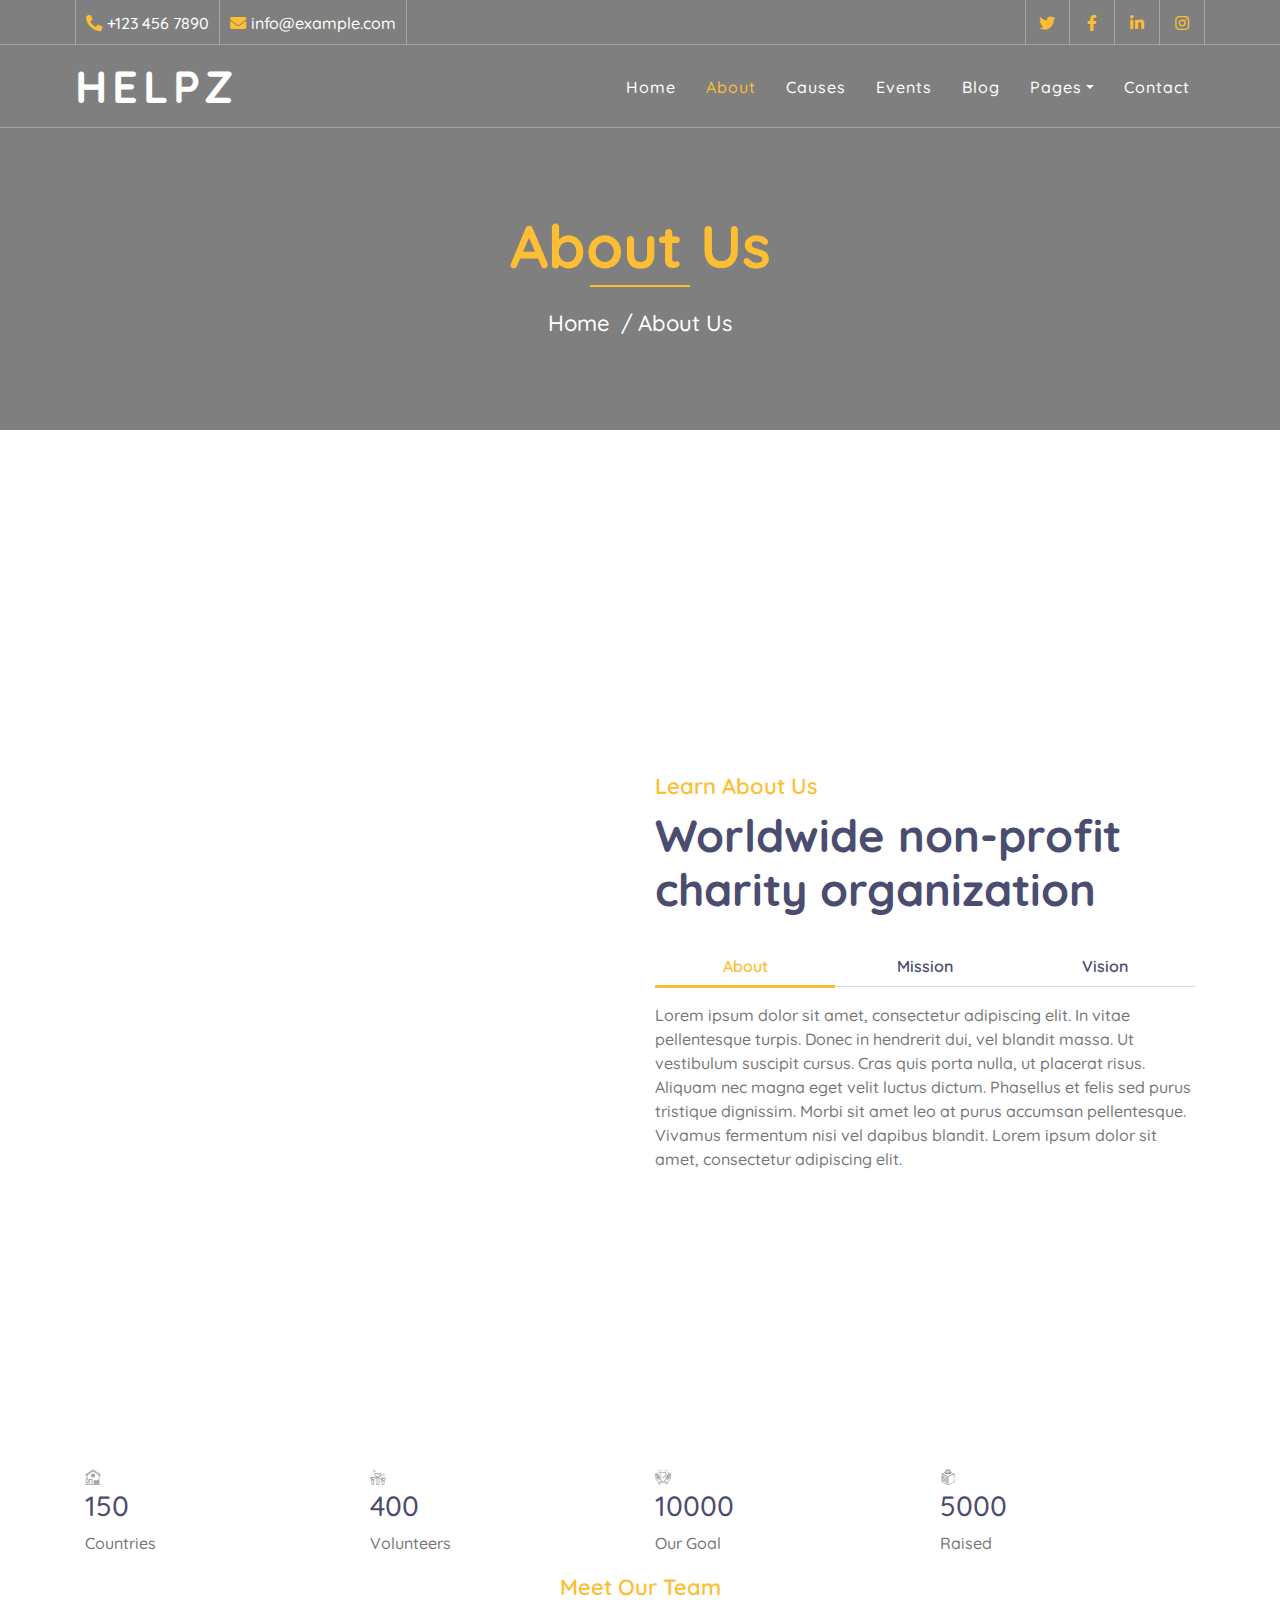
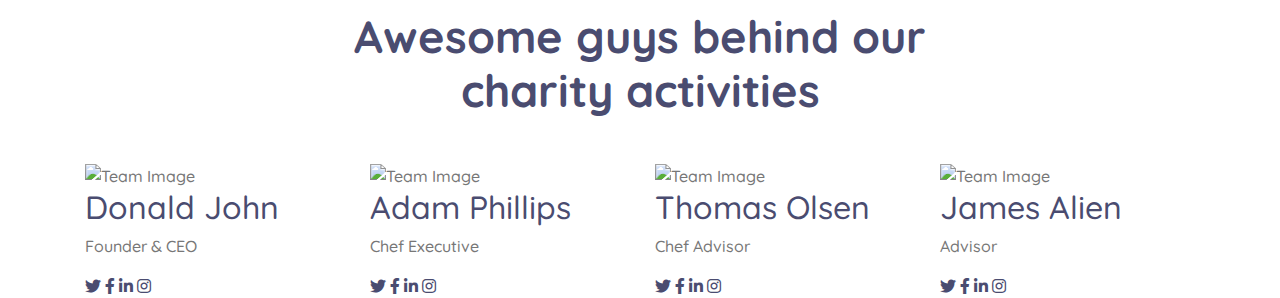
==== commit 55cea8da: "Changes in About" ====
--- a/about.html
+++ b/about.html
@@ -1,150 +1,291 @@
 <!DOCTYPE html>
 <html lang="en">
-    <head>
-        <meta charset="utf-8">
-        <title>HELPZ - Free Charity Website Template</title>
-        <meta content="width=device-width, initial-scale=1.0" name="viewport">
-        <meta content="Free Website Template" name="keywords">
-        <meta content="Free Website Template" name="description">
-
-        <!-- Favicon -->
-        <link href="img/favicon.ico" rel="icon">
-
-        <!-- Google Font -->
-        <link href="https://fonts.googleapis.com/css2?family=Quicksand:wght@300;400;500;600;700&display=swap" rel="stylesheet">
-        
-        <!-- CSS Libraries -->
-        <link href="https://stackpath.bootstrapcdn.com/bootstrap/4.4.1/css/bootstrap.min.css" rel="stylesheet">
-        <link href="https://cdnjs.cloudflare.com/ajax/libs/font-awesome/5.10.0/css/all.min.css" rel="stylesheet">
-        <link href="lib/flaticon/font/flaticon.css" rel="stylesheet">
-        <link href="lib/animate/animate.min.css" rel="stylesheet">
-        <link href="lib/owlcarousel/assets/owl.carousel.min.css" rel="stylesheet">
-
-        <!-- Template Stylesheet -->
-        <link href="css/style.css" rel="stylesheet">
-    </head>
-
-    <body>
-        <!-- Top Bar Start -->
-        <div class="top-bar d-none d-md-block">
-            <div class="container-fluid">
-                <div class="row">
-                    <div class="col-md-8">
-                        <div class="top-bar-left">
-                            <div class="text">
-                                <i class="fa fa-phone-alt"></i>
-                                <p>+123 456 7890</p>
-                            </div>
-                            <div class="text">
-                                <i class="fa fa-envelope"></i>
-                                <p>info@example.com</p>
-                            </div>
-                        </div>
-                    </div>
-                    <div class="col-md-4">
-                        <div class="top-bar-right">
-                            <div class="social">
-                                <a href=""><i class="fab fa-twitter"></i></a>
-                                <a href=""><i class="fab fa-facebook-f"></i></a>
-                                <a href=""><i class="fab fa-linkedin-in"></i></a>
-                                <a href=""><i class="fab fa-instagram"></i></a>
-                            </div>
-                        </div>
-                    </div>
-                </div>
-            </div>
-        </div>
-        <!-- Top Bar End -->
-
-        <!-- Nav Bar Start -->
-        <div class="navbar navbar-expand-lg bg-dark navbar-dark">
-            <div class="container-fluid">
-                <a href="index.html" class="navbar-brand">Helpz</a>
-                <button type="button" class="navbar-toggler" data-toggle="collapse" data-target="#navbarCollapse">
-                    <span class="navbar-toggler-icon"></span>
-                </button>
-
-                <div class="collapse navbar-collapse justify-content-between" id="navbarCollapse">
-                    <div class="navbar-nav ml-auto">
-                        <a href="index.html" class="nav-item nav-link">Home</a>
-                        <a href="about.html" class="nav-item nav-link active">About</a>
-                        <a href="causes.html" class="nav-item nav-link">Causes</a>
-                        <a href="event.html" class="nav-item nav-link">Events</a>
-                        <a href="blog.html" class="nav-item nav-link">Blog</a>
-                        <div class="nav-item dropdown">
-                            <a href="#" class="nav-link dropdown-toggle" data-toggle="dropdown">Pages</a>
-                            <div class="dropdown-menu">
-                                <a href="single.html" class="dropdown-item">Detail Page</a>
-                                <a href="service.html" class="dropdown-item">What We Do</a>
-                                <a href="team.html" class="dropdown-item">Meet The Team</a>
-                                <a href="donate.html" class="dropdown-item">Donate Now</a>
-                                <a href="volunteer.html" class="dropdown-item">Become A Volunteer</a>
-                            </div>
-                        </div>
-                        <a href="contact.html" class="nav-item nav-link">Contact</a>
-                    </div>
-                </div>
-            </div>
-        </div>
-        <!-- Nav Bar End -->
-        
-        
-        <!-- Page Header Start -->
-        <div class="page-header">
-            <div class="container">
-                <div class="row">
-                    <div class="col-12">
-                        <h2>About Us</h2>
-                    </div>
-                    <div class="col-12">
-                        <a href="">Home</a>
-                        <a href="">About Us</a>
-                    </div>
-                </div>
-            </div>
-        </div>
-        <!-- Page Header End -->
-        
-
-        <!-- About Start -->
-        <div class="about">
-            <div class="container">
-                <div class="row align-items-center">
-                    <div class="col-lg-6">
-                        <div class="about-img" data-parallax="scroll" data-image-src="img/about.jpg"></div>
-                    </div>
-                    <div class="col-lg-6">
-                        <div class="section-header">
-                            <p>Learn About Us</p>
-                            <h2>Worldwide non-profit charity organization</h2>
-                        </div>
-                        <div class="about-tab">
-                            <ul class="nav nav-pills nav-justified">
-                                <li class="nav-item">
-                                    <a class="nav-link active" data-toggle="pill" href="#tab-content-1">About</a>
-                                </li>
-                                <li class="nav-item">
-                                    <a class="nav-link" data-toggle="pill" href="#tab-content-2">Mission</a>
-                                </li>
-                                <li class="nav-item">
-                                    <a class="nav-link" data-toggle="pill" href="#tab-content-3">Vision</a>
-                                </li>
-                            </ul>
-
-                            <div class="tab-content">
-                                <div id="tab-content-1" class="container tab-pane active">
-                                    Lorem ipsum dolor sit amet, consectetur adipiscing elit. In vitae pellentesque turpis. Donec in hendrerit dui, vel blandit massa. Ut vestibulum suscipit cursus. Cras quis porta nulla, ut placerat risus. Aliquam nec magna eget velit luctus dictum. Phasellus et felis sed purus tristique dignissim. Morbi sit amet leo at purus accumsan pellentesque. Vivamus fermentum nisi vel dapibus blandit. Lorem ipsum dolor sit amet, consectetur adipiscing elit.
-                                </div>
-                                <div id="tab-content-2" class="container tab-pane fade">
-                                    Sed tincidunt, magna ut vehicula volutpat, turpis diam condimentum justo, posuere congue turpis massa in mi. Proin ornare at massa at fermentum. Nunc aliquet sed nisi iaculis ornare. Nam semper tortor eget est egestas, eu sagittis nunc sodales. Interdum et malesuada fames ac ante ipsum primis in faucibus. Praesent bibendum sapien sed purus molestie malesuada. Lorem ipsum dolor sit amet, consectetur adipiscing elit.
-                                </div>
-                                <div id="tab-content-3" class="container tab-pane fade">
-                                    Aliquam dolor odio, mollis sed feugiat sit amet, feugiat ut sapien. Nunc eu dignissim lorem. Suspendisse at hendrerit enim. Interdum et malesuada fames ac ante ipsum primis in faucibus. Sed condimentum semper turpis vel facilisis. Nunc vel faucibus orci. Mauris ut mauris rhoncus, efficitur nisi at, venenatis quam. Praesent egestas pretium enim sit amet finibus. Curabitur at erat molestie, tincidunt lorem eget, consequat ligula.
-                                </div>
-                            </div>
-                        </div>
-                    </div>
-                </div>
-            </div>
-        </div>
-        <!-- About End -->
+
+<head>
+    <meta charset="utf-8">
+    <title>HELPZ - Free Charity Website Template</title>
+    <meta content="width=device-width, initial-scale=1.0" name="viewport">
+    <meta content="Free Website Template" name="keywords">
+    <meta content="Free Website Template" name="description">
+
+    <!-- Favicon -->
+    <link href="img/favicon.ico" rel="icon">
+
+    <!-- Google Font -->
+    <link href="https://fonts.googleapis.com/css2?family=Quicksand:wght@300;400;500;600;700&display=swap"
+        rel="stylesheet">
+
+    <!-- CSS Libraries -->
+    <link href="https://stackpath.bootstrapcdn.com/bootstrap/4.4.1/css/bootstrap.min.css" rel="stylesheet">
+    <link href="https://cdnjs.cloudflare.com/ajax/libs/font-awesome/5.10.0/css/all.min.css" rel="stylesheet">
+    <link href="lib/flaticon/font/flaticon.css" rel="stylesheet">
+    <link href="lib/animate/animate.min.css" rel="stylesheet">
+    <link href="lib/owlcarousel/assets/owl.carousel.min.css" rel="stylesheet">
+
+    <!-- Template Stylesheet -->
+    <link href="css/style.css" rel="stylesheet">
+</head>
+
+<body>
+    <!-- Top Bar Start -->
+    <div class="top-bar d-none d-md-block">
+        <div class="container-fluid">
+            <div class="row">
+                <div class="col-md-8">
+                    <div class="top-bar-left">
+                        <div class="text">
+                            <i class="fa fa-phone-alt"></i>
+                            <p>+123 456 7890</p>
+                        </div>
+                        <div class="text">
+                            <i class="fa fa-envelope"></i>
+                            <p>info@example.com</p>
+                        </div>
+                    </div>
+                </div>
+                <div class="col-md-4">
+                    <div class="top-bar-right">
+                        <div class="social">
+                            <a href=""><i class="fab fa-twitter"></i></a>
+                            <a href=""><i class="fab fa-facebook-f"></i></a>
+                            <a href=""><i class="fab fa-linkedin-in"></i></a>
+                            <a href=""><i class="fab fa-instagram"></i></a>
+                        </div>
+                    </div>
+                </div>
+            </div>
+        </div>
+    </div>
+    <!-- Top Bar End -->
+
+    <!-- Nav Bar Start -->
+    <div class="navbar navbar-expand-lg bg-dark navbar-dark">
+        <div class="container-fluid">
+            <a href="index.html" class="navbar-brand">Helpz</a>
+            <button type="button" class="navbar-toggler" data-toggle="collapse" data-target="#navbarCollapse">
+                <span class="navbar-toggler-icon"></span>
+            </button>
+
+            <div class="collapse navbar-collapse justify-content-between" id="navbarCollapse">
+                <div class="navbar-nav ml-auto">
+                    <a href="index.html" class="nav-item nav-link">Home</a>
+                    <a href="about.html" class="nav-item nav-link active">About</a>
+                    <a href="causes.html" class="nav-item nav-link">Causes</a>
+                    <a href="event.html" class="nav-item nav-link">Events</a>
+                    <a href="blog.html" class="nav-item nav-link">Blog</a>
+                    <div class="nav-item dropdown">
+                        <a href="#" class="nav-link dropdown-toggle" data-toggle="dropdown">Pages</a>
+                        <div class="dropdown-menu">
+                            <a href="single.html" class="dropdown-item">Detail Page</a>
+                            <a href="service.html" class="dropdown-item">What We Do</a>
+                            <a href="team.html" class="dropdown-item">Meet The Team</a>
+                            <a href="donate.html" class="dropdown-item">Donate Now</a>
+                            <a href="volunteer.html" class="dropdown-item">Become A Volunteer</a>
+                        </div>
+                    </div>
+                    <a href="contact.html" class="nav-item nav-link">Contact</a>
+                </div>
+            </div>
+        </div>
+    </div>
+    <!-- Nav Bar End -->
+
+
+    <!-- Page Header Start -->
+    <div class="page-header">
+        <div class="container">
+            <div class="row">
+                <div class="col-12">
+                    <h2>About Us</h2>
+                </div>
+                <div class="col-12">
+                    <a href="">Home</a>
+                    <a href="">About Us</a>
+                </div>
+            </div>
+        </div>
+    </div>
+    <!-- Page Header End -->
+
+
+    <!-- About Start -->
+    <div class="about">
+        <div class="container">
+            <div class="row align-items-center">
+                <div class="col-lg-6">
+                    <div class="about-img" data-parallax="scroll" data-image-src="img/about.jpg"></div>
+                </div>
+                <div class="col-lg-6">
+                    <div class="section-header">
+                        <p>Learn About Us</p>
+                        <h2>Worldwide non-profit charity organization</h2>
+                    </div>
+                    <div class="about-tab">
+                        <ul class="nav nav-pills nav-justified">
+                            <li class="nav-item">
+                                <a class="nav-link active" data-toggle="pill" href="#tab-content-1">About</a>
+                            </li>
+                            <li class="nav-item">
+                                <a class="nav-link" data-toggle="pill" href="#tab-content-2">Mission</a>
+                            </li>
+                            <li class="nav-item">
+                                <a class="nav-link" data-toggle="pill" href="#tab-content-3">Vision</a>
+                            </li>
+                        </ul>
+
+                        <div class="tab-content">
+                            <div id="tab-content-1" class="container tab-pane active">
+                                Lorem ipsum dolor sit amet, consectetur adipiscing elit. In vitae pellentesque turpis.
+                                Donec in hendrerit dui, vel blandit massa. Ut vestibulum suscipit cursus. Cras quis
+                                porta nulla, ut placerat risus. Aliquam nec magna eget velit luctus dictum. Phasellus et
+                                felis sed purus tristique dignissim. Morbi sit amet leo at purus accumsan pellentesque.
+                                Vivamus fermentum nisi vel dapibus blandit. Lorem ipsum dolor sit amet, consectetur
+                                adipiscing elit.
+                            </div>
+                            <div id="tab-content-2" class="container tab-pane fade">
+                                Sed tincidunt, magna ut vehicula volutpat, turpis diam condimentum justo, posuere congue
+                                turpis massa in mi. Proin ornare at massa at fermentum. Nunc aliquet sed nisi iaculis
+                                ornare. Nam semper tortor eget est egestas, eu sagittis nunc sodales. Interdum et
+                                malesuada fames ac ante ipsum primis in faucibus. Praesent bibendum sapien sed purus
+                                molestie malesuada. Lorem ipsum dolor sit amet, consectetur adipiscing elit.
+                            </div>
+                            <div id="tab-content-3" class="container tab-pane fade">
+                                Aliquam dolor odio, mollis sed feugiat sit amet, feugiat ut sapien. Nunc eu dignissim
+                                lorem. Suspendisse at hendrerit enim. Interdum et malesuada fames ac ante ipsum primis
+                                in faucibus. Sed condimentum semper turpis vel facilisis. Nunc vel faucibus orci. Mauris
+                                ut mauris rhoncus, efficitur nisi at, venenatis quam. Praesent egestas pretium enim sit
+                                amet finibus. Curabitur at erat molestie, tincidunt lorem eget, consequat ligula.
+                            </div>
+                        </div>
+                    </div>
+                </div>
+            </div>
+        </div>
+    </div>
+    <!-- About End -->
+    <!-- Facts Start -->
+    <div class="facts" data-parallax="scroll" data-image-src="img/facts.jpg">
+        <div class="container">
+            <div class="row">
+                <div class="col-lg-3 col-md-6">
+                    <div class="facts-item">
+                        <i class="flaticon-home"></i>
+                        <div class="facts-text">
+                            <h3 class="facts-plus" data-toggle="counter-up">150</h3>
+                            <p>Countries</p>
+                        </div>
+                    </div>
+                </div>
+                <div class="col-lg-3 col-md-6">
+                    <div class="facts-item">
+                        <i class="flaticon-charity"></i>
+                        <div class="facts-text">
+                            <h3 class="facts-plus" data-toggle="counter-up">400</h3>
+                            <p>Volunteers</p>
+                        </div>
+                    </div>
+                </div>
+                <div class="col-lg-3 col-md-6">
+                    <div class="facts-item">
+                        <i class="flaticon-kindness"></i>
+                        <div class="facts-text">
+                            <h3 class="facts-dollar" data-toggle="counter-up">10000</h3>
+                            <p>Our Goal</p>
+                        </div>
+                    </div>
+                </div>
+                <div class="col-lg-3 col-md-6">
+                    <div class="facts-item">
+                        <i class="flaticon-donation"></i>
+                        <div class="facts-text">
+                            <h3 class="facts-dollar" data-toggle="counter-up">5000</h3>
+                            <p>Raised</p>
+                        </div>
+                    </div>
+                </div>
+            </div>
+        </div>
+    </div>
+    <!-- Facts End -->
+
+
+    <!-- Team Start -->
+    <div class="team">
+        <div class="container">
+            <div class="section-header text-center">
+                <p>Meet Our Team</p>
+                <h2>Awesome guys behind our charity activities</h2>
+            </div>
+            <div class="row">
+                <div class="col-lg-3 col-md-6">
+                    <div class="team-item">
+                        <div class="team-img">
+                            <img src="img/team-1.jpg" alt="Team Image">
+                        </div>
+                        <div class="team-text">
+                            <h2>Donald John</h2>
+                            <p>Founder & CEO</p>
+                            <div class="team-social">
+                                <a href=""><i class="fab fa-twitter"></i></a>
+                                <a href=""><i class="fab fa-facebook-f"></i></a>
+                                <a href=""><i class="fab fa-linkedin-in"></i></a>
+                                <a href=""><i class="fab fa-instagram"></i></a>
+                            </div>
+                        </div>
+                    </div>
+                </div>
+                <div class="col-lg-3 col-md-6">
+                    <div class="team-item">
+                        <div class="team-img">
+                            <img src="img/team-2.jpg" alt="Team Image">
+                        </div>
+                        <div class="team-text">
+                            <h2>Adam Phillips</h2>
+                            <p>Chef Executive</p>
+                            <div class="team-social">
+                                <a href=""><i class="fab fa-twitter"></i></a>
+                                <a href=""><i class="fab fa-facebook-f"></i></a>
+                                <a href=""><i class="fab fa-linkedin-in"></i></a>
+                                <a href=""><i class="fab fa-instagram"></i></a>
+                            </div>
+                        </div>
+                    </div>
+                </div>
+                <div class="col-lg-3 col-md-6">
+                    <div class="team-item">
+                        <div class="team-img">
+                            <img src="img/team-3.jpg" alt="Team Image">
+                        </div>
+                        <div class="team-text">
+                            <h2>Thomas Olsen</h2>
+                            <p>Chef Advisor</p>
+                            <div class="team-social">
+                                <a href=""><i class="fab fa-twitter"></i></a>
+                                <a href=""><i class="fab fa-facebook-f"></i></a>
+                                <a href=""><i class="fab fa-linkedin-in"></i></a>
+                                <a href=""><i class="fab fa-instagram"></i></a>
+                            </div>
+                        </div>
+                    </div>
+                </div>
+                <div class="col-lg-3 col-md-6">
+                    <div class="team-item">
+                        <div class="team-img">
+                            <img src="img/team-4.jpg" alt="Team Image">
+                        </div>
+                        <div class="team-text">
+                            <h2>James Alien</h2>
+                            <p>Advisor</p>
+                            <div class="team-social">
+                                <a href=""><i class="fab fa-twitter"></i></a>
+                                <a href=""><i class="fab fa-facebook-f"></i></a>
+                                <a href=""><i class="fab fa-linkedin-in"></i></a>
+                                <a href=""><i class="fab fa-instagram"></i></a>
+                            </div>
+                        </div>
+                    </div>
+                </div>
+            </div>
+        </div>
+    </div>
+    <!-- Team End -->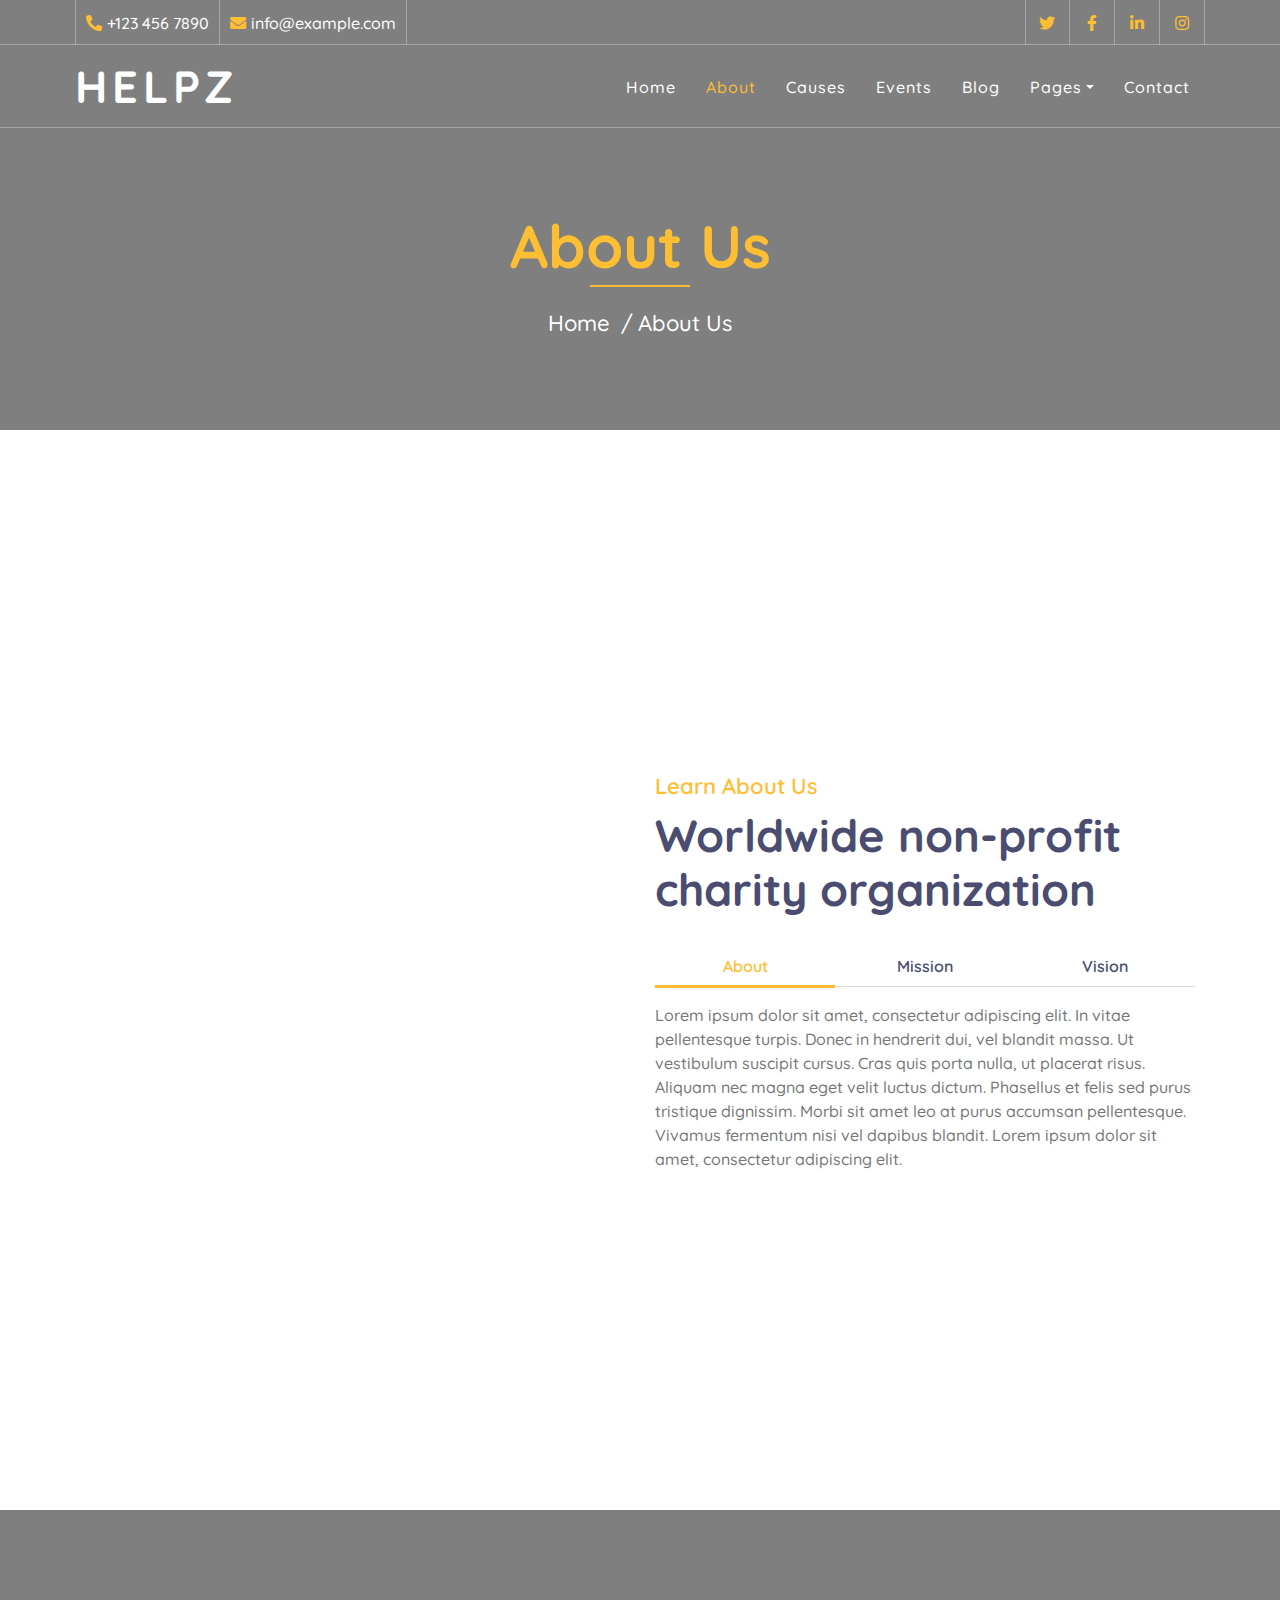
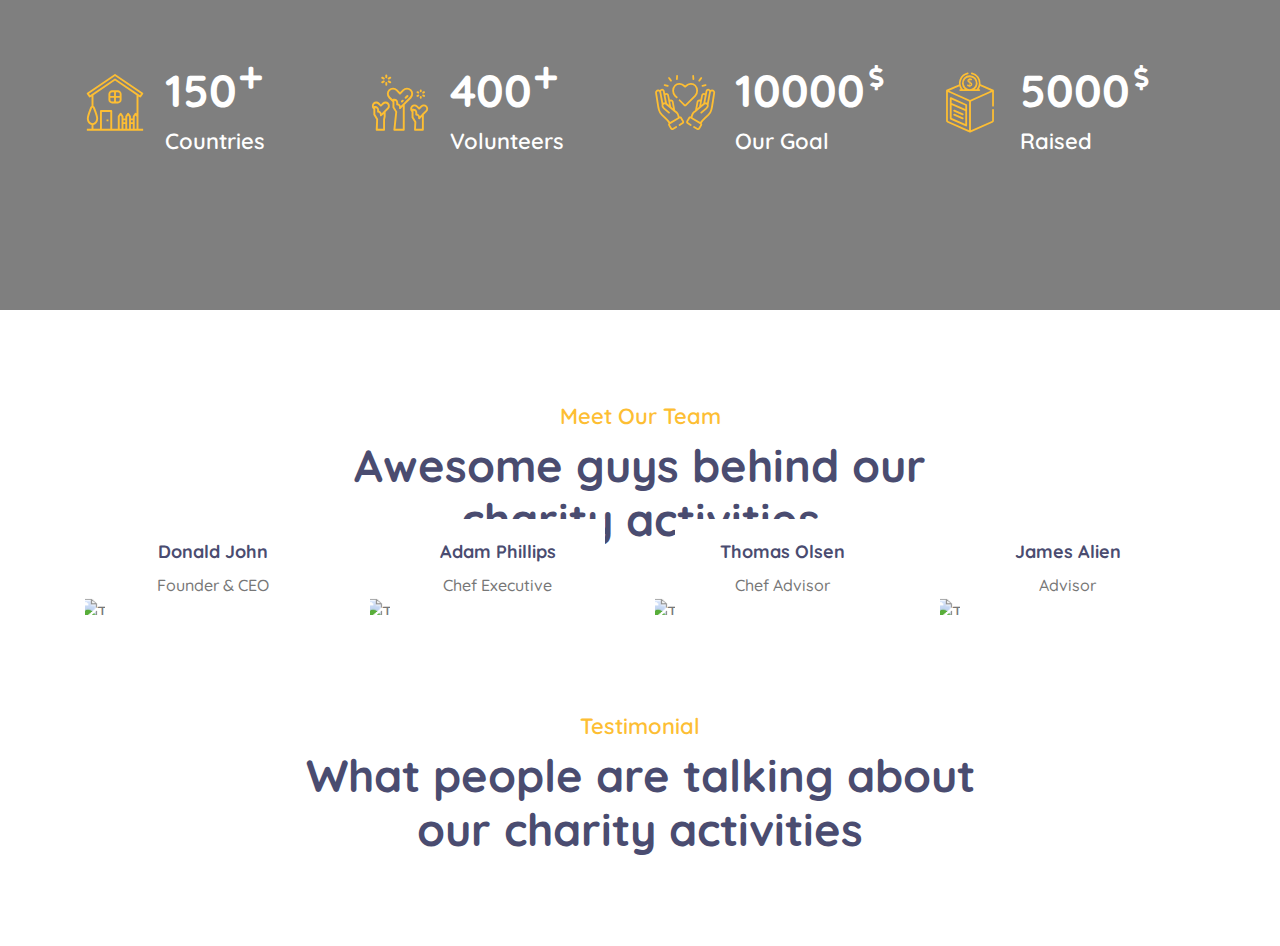
==== commit 87bb7cd4: "Worked on About.html" ====
--- a/about.html
+++ b/about.html
@@ -288,4 +288,76 @@
             </div>
         </div>
     </div>
-    <!-- Team End -->+    <!-- Team End -->
+    <!-- Testimonial Start -->
+    <div class="testimonial">
+        <div class="container">
+            <div class="section-header text-center">
+                <p>Testimonial</p>
+                <h2>What people are talking about our charity activities</h2>
+            </div>
+            <div class="owl-carousel testimonials-carousel">
+                <div class="testimonial-item">
+                    <div class="testimonial-profile">
+                        <img src="img/testimonial-1.jpg" alt="Image">
+                        <div class="testimonial-name">
+                            <h3>Person Name</h3>
+                            <p>Profession</p>
+                        </div>
+                    </div>
+                    <div class="testimonial-text">
+                        <p>
+                            Lorem ipsum dolor sit amet elit. Phasel preti mi facilis ornare velit non vulputa. Aliqu
+                            metus tortor, auctor id gravid vivera quis
+                        </p>
+                    </div>
+                </div>
+                <div class="testimonial-item">
+                    <div class="testimonial-profile">
+                        <img src="img/testimonial-2.jpg" alt="Image">
+                        <div class="testimonial-name">
+                            <h3>Person Name</h3>
+                            <p>Profession</p>
+                        </div>
+                    </div>
+                    <div class="testimonial-text">
+                        <p>
+                            Lorem ipsum dolor sit amet elit. Phasel preti mi facilis ornare velit non vulputa. Aliqu
+                            metus tortor, auctor id gravid vivera quis
+                        </p>
+                    </div>
+                </div>
+                <div class="testimonial-item">
+                    <div class="testimonial-profile">
+                        <img src="img/testimonial-3.jpg" alt="Image">
+                        <div class="testimonial-name">
+                            <h3>Person Name</h3>
+                            <p>Profession</p>
+                        </div>
+                    </div>
+                    <div class="testimonial-text">
+                        <p>
+                            Lorem ipsum dolor sit amet elit. Phasel preti mi facilis ornare velit non vulputa. Aliqu
+                            metus tortor, auctor id gravid vivera quis
+                        </p>
+                    </div>
+                </div>
+                <div class="testimonial-item">
+                    <div class="testimonial-profile">
+                        <img src="img/testimonial-4.jpg" alt="Image">
+                        <div class="testimonial-name">
+                            <h3>Person Name</h3>
+                            <p>Profession</p>
+                        </div>
+                    </div>
+                    <div class="testimonial-text">
+                        <p>
+                            Lorem ipsum dolor sit amet elit. Phasel preti mi facilis ornare velit non vulputa. Aliqu
+                            metus tortor, auctor id gravid vivera quis
+                        </p>
+                    </div>
+                </div>
+            </div>
+        </div>
+    </div>
+    <!-- Testimonial End -->--- a/css/style.css
+++ b/css/style.css
@@ -838,11 +838,148 @@
     box-shadow: inset 0 0 0 30px #ffffff;
 }
 
+.facts {
+    position: relative;
+    width: 100%;
+    min-height: 400px;
+    margin: 45px 0;
+    display: flex;
+    align-items: center;
+    background: rgba(0, 0, 0, .5);
+}
+
+.facts .facts-item {
+    display: flex;
+    flex-direction: row;
+    margin: 25px 0;
+}
+
+.facts .facts-item i {
+    margin-top: 10px;
+    font-size: 60px;
+    line-height: 60px;
+    color: #FDBE33;
+}
+
+.facts .facts-text {
+    padding-left: 20px;
+}
+
+.facts .facts-text h3 {
+    position: relative;
+    display: inline-block;
+    color: #ffffff;
+    font-size: 45px;
+    font-weight: 700;
+}
+
+.facts .facts-text h3::after {
+    position: absolute;
+    top: 0px;
+    color: #ffffff;
+    font-size: 25px;
+    font-family: "Font Awesome 5 Free";
+    font-weight: 900;
+}
+
+.facts .facts-text h3.facts-plus::after {
+    content: "\f067";
+    right: -25px;
+}
+
+.facts .facts-text h3.facts-dollar::after {
+    content: "\f155";
+    right: -18px;
+}
+
+.facts .facts-text p {
+    color: #ffffff;
+    font-size: 22px;
+    font-weight: 600;
+    margin: 0;
+}
 
 
 /*******************************/
-/********** Causes CSS *********/
+/*********** Team CSS **********/
 /*******************************/
+.team {
+    position: relative;
+    width: 100%;
+    padding: 45px 0 15px 0;
+}
+
+.team .team-item {
+    position: relative;
+    margin-bottom: 35px;
+}
+
+.team .team-img {
+    position: relative;
+    overflow: hidden;
+}
+
+.team .team-img img {
+    width: 100%;
+    transform: scale(1.1);
+    margin-bottom: -15px;
+    transition: .3s;
+}
+
+.team .team-item:hover img {
+    margin: -15px 0 0 0;
+}
+
+.team .team-text {
+    position: absolute;
+    width: calc(100% - 40px);
+    height: 96px;
+    bottom: 0;
+    left: 20px;
+    padding: 22px 0;
+    text-align: center;
+    background: #ffffff;
+    transition: .3s;
+    overflow: hidden;
+}
+
+.team .team-text h2 {
+    font-size: 18px;
+    font-weight: 700;
+    margin-bottom: 10px;
+}
+
+.team .team-text p {
+    margin-bottom: 20px;
+}
+
+.team .team-social {
+    position: relative;
+    font-size: 0;
+}
+
+.team .team-social a {
+    display: inline-block;
+    width: 35px;
+    height: 35px;
+    margin: 0 3px;
+    padding: 5px 0;
+    text-align: center;
+    font-size: 14px;
+    color: #4a4c70;
+    border: 2px solid #FDBE33;
+    transition: .3s;
+}
+
+.team .team-social a:hover {
+    color: #20212B;
+    background: #FDBE33;
+}
+
+.team .team-item:hover .team-text {
+    height: 160px;
+}
+
 .causes {
     position: relative;
     width: 100%;
@@ -959,4 +1096,1134 @@
 
 .causes .causes-btn .btn:last-child:hover {
     color: #ffffff;
-}+}
+
+.facts {
+    position: relative;
+    width: 100%;
+    min-height: 400px;
+    margin: 45px 0;
+    display: flex;
+    align-items: center;
+    background: rgba(0, 0, 0, .5);
+}
+
+.facts .facts-item {
+    display: flex;
+    flex-direction: row;
+    margin: 25px 0;
+}
+
+.facts .facts-item i {
+    margin-top: 10px;
+    font-size: 60px;
+    line-height: 60px;
+    color: #FDBE33;
+}
+
+.facts .facts-text {
+    padding-left: 20px;
+}
+
+.facts .facts-text h3 {
+    position: relative;
+    display: inline-block;
+    color: #ffffff;
+    font-size: 45px;
+    font-weight: 700;
+}
+
+.facts .facts-text h3::after {
+    position: absolute;
+    top: 0px;
+    color: #ffffff;
+    font-size: 25px;
+    font-family: "Font Awesome 5 Free";
+    font-weight: 900;
+}
+
+.facts .facts-text h3.facts-plus::after {
+    content: "\f067";
+    right: -25px;
+}
+
+.facts .facts-text h3.facts-dollar::after {
+    content: "\f155";
+    right: -18px;
+}
+
+.facts .facts-text p {
+    color: #ffffff;
+    font-size: 22px;
+    font-weight: 600;
+    margin: 0;
+}
+
+
+.team {
+    position: relative;
+    width: 100%;
+    padding: 45px 0 15px 0;
+}
+
+.team .team-item {
+    position: relative;
+    margin-bottom: 35px;
+}
+
+.team .team-img {
+    position: relative;
+    overflow: hidden;
+}
+
+.team .team-img img {
+    width: 100%;
+    transform: scale(1.1);
+    margin-bottom: -15px;
+    transition: .3s;
+}
+
+.team .team-item:hover img {
+    margin: -15px 0 0 0;
+}
+
+.team .team-text {
+    position: absolute;
+    width: calc(100% - 40px);
+    height: 96px;
+    bottom: 0;
+    left: 20px;
+    padding: 22px 0;
+    text-align: center;
+    background: #ffffff;
+    transition: .3s;
+    overflow: hidden;
+}
+
+.team .team-text h2 {
+    font-size: 18px;
+    font-weight: 700;
+    margin-bottom: 10px;
+}
+
+.team .team-text p {
+    margin-bottom: 20px;
+}
+
+.team .team-social {
+    position: relative;
+    font-size: 0;
+}
+
+.team .team-social a {
+    display: inline-block;
+    width: 35px;
+    height: 35px;
+    margin: 0 3px;
+    padding: 5px 0;
+    text-align: center;
+    font-size: 14px;
+    color: #4a4c70;
+    border: 2px solid #FDBE33;
+    transition: .3s;
+}
+
+.team .team-social a:hover {
+    color: #20212B;
+    background: #FDBE33;
+}
+
+.team .team-item:hover .team-text {
+    height: 160px;
+}
+
+
+/*******************************/
+/******* Testimonial CSS *******/
+/*******************************/
+.testimonial {
+    position: relative;
+    width: 100%;
+    padding: 45px 0;
+}
+
+.testimonial .testimonials-carousel {
+    position: relative;
+    width: calc(100% + 30px);
+    margin: 0 -15px;
+}
+
+.testimonial .testimonial-item {
+    position: relative;
+    width: 100%;
+    padding: 0 15px;
+    display: flex;
+    flex-direction: column;
+    overflow: hidden;
+}
+
+.testimonial .testimonial-profile {
+    display: flex;
+    align-items: center;
+    margin-bottom: 15px;
+    border-bottom: 1px solid rgba(0, 0, 0, .1);
+}
+
+.testimonial .testimonial-profile img {
+    width: 80px;
+    margin-bottom: -1px;
+}
+
+.testimonial .testimonial-name {
+    padding-left: 15px;
+    width: calc(100% - 95px);
+}
+
+.testimonial .testimonial-name h3 {
+    font-size: 20px;
+    font-weight: 600;
+    margin-bottom: 5px;
+}
+
+.testimonial .testimonial-name p {
+    margin: 0;
+    font-style: italic;
+}
+
+.testimonial .testimonial-text p {
+    margin: 0;
+}
+
+.testimonial .owl-dots {
+    margin-top: 15px;
+    text-align: center;
+}
+
+.testimonial .owl-dot {
+    display: inline-block;
+    margin: 0 5px;
+    width: 12px;
+    height: 12px;
+    border-radius: 0;
+    background: #FDBE33;
+}
+
+.testimonial .owl-dot.active {
+    background: #20212B;
+}
+
+.volunteer {
+    position: relative;
+    width: 100%;
+    margin: 45px 0;
+    background: rgba(0, 0, 0, .5);
+}
+
+.volunteer .volunteer-content {
+    padding: 30px 0 45px 0;
+}
+
+.container .volunteer {
+    margin: 90px 0;
+}
+
+.container .volunteer .volunteer-content {
+    padding: 45px 30px 15px 30px;
+}
+
+.volunteer .volunteer-content .section-header {
+    margin-bottom: 30px;
+}
+
+.volunteer .volunteer-content .section-header h2 {
+    color: #ffffff;
+}
+
+.volunteer .volunteer-text p {
+    color: #ffffff;
+    font-size: 18px;
+}
+
+.volunteer .volunteer-form {
+    padding: 90px 30px;
+    background: #FDBE33;
+}
+
+.volunteer .volunteer-form .control-group {
+    margin-bottom: 15px;
+}
+
+.volunteer .volunteer-form .form-control {
+    height: 60px;
+    color: #ffffff;
+    padding: 0 15px;
+    border-radius: 0;
+    border: 1px solid #ffffff;
+    background: transparent;
+}
+
+.volunteer .volunteer-form textarea.form-control {
+    height: 120px;
+    padding: 15px;
+}
+
+.volunteer .volunteer-form .form-control::placeholder {
+    color: #ffffff;
+    opacity: 1;
+}
+
+.volunteer .volunteer-form .form-control:-ms-input-placeholder,
+.volunteer .volunteer-form .form-control::-ms-input-placeholder {
+    color: #ffffff;
+}
+
+.volunteer .volunteer-form .btn.btn-custom {
+    padding: 15px 0;
+    width: 100%;
+    height: 60px;
+    color: #ffffff;
+    border: 1px solid #ffffff;
+    box-shadow: inset 0 0 0 0 #ffffff;
+}
+
+.volunteer .volunteer-form .btn.btn-custom:hover {
+    color: #FDBE33;
+    border: 1px solid #ffffff;
+    box-shadow: inset 0 0 0 30px #ffffff;
+}
+
+
+/*******************************/
+/********** Event CSS **********/
+/*******************************/
+.event {
+    position: relative;
+    width: 100%;
+    padding: 45px 0 15px 0;
+}
+
+.event .event-item {
+    margin-bottom: 30px;
+    background: #f3f6ff;
+}
+
+.event .event-item img {
+    width: 100%;
+}
+
+.event .event-content {
+    padding: 30px;
+    display: flex;
+}
+
+.event .event-meta {
+    margin-bottom: 15px;
+    display: flex;
+    flex-direction: column;
+}
+
+.event .event-meta p {
+    position: relative;
+    margin-bottom: 8px;
+    padding-bottom: 8px;
+    white-space: nowrap;
+    border-bottom: 1px solid rgba(0, 0, 0, .15);
+}
+
+.event .event-meta p:last-child {
+    border-bottom: none;
+}
+
+.event .event-meta i {
+    color: #4a4c70;
+    width: 25px;
+}
+
+.event .event-text {
+    position: relative;
+    margin-left: 20px;
+    padding-left: 20px;
+}
+
+.event .event-text::before {
+    position: absolute;
+    content: "";
+    width: 1px;
+    height: calc(100% - 5px);
+    top: 6px;
+    left: 0;
+    background: rgba(0, 0, 0, .15);
+}
+
+.event .event-text::after {
+    position: absolute;
+    content: "";
+    width: 3px;
+    height: 40px;
+    top: calc(50% - 20px);
+    left: -1px;
+    background: #FDBE33;
+}
+
+.event .event-text h3 {
+    font-size: 25px;
+    font-weight: 700;
+    margin-bottom: 10px;
+}
+
+.event .event-text p {
+    margin: 0;
+}
+
+.event .btn.btn-custom {
+    margin-top: 20px;
+    padding: 8px 30px;
+}
+
+@media (max-width: 575.98px) {
+    .event .event-content {
+        flex-direction: column;
+    }
+
+    .event .event-meta {
+        flex-direction: row;
+    }
+
+    .event .event-meta p {
+        font-size: 14px;
+        padding-right: 7px;
+    }
+
+    .event .event-meta p:last-child {
+        border-bottom: 1px solid rgba(0, 0, 0, .15);
+    }
+
+    .event .event-meta i {
+        width: 18px;
+    }
+
+    .event .event-text {
+        margin: 0;
+        padding: 0;
+    }
+
+    .event .event-text::before,
+    .event .event-text::after {
+        display: none;
+    }
+}
+
+.blog {
+    position: relative;
+    width: 100%;
+    padding: 45px 0 15px 0;
+}
+
+.blog .blog-item {
+    margin-bottom: 30px;
+    padding-bottom: 30px;
+    background: #f3f6ff;
+}
+
+.blog .blog-img {
+    width: 100%;
+}
+
+.blog .blog-img img {
+    width: 100%;
+}
+
+.blog .blog-text {
+    padding: 30px 30px 15px 30px;
+}
+
+.blog .blog-text h3 {
+    font-size: 22px;
+    font-weight: 700;
+}
+
+.blog .blog-text h3 a {
+    color: #4a4c70;
+}
+
+.blog .blog-text h3 a:hover {
+    color: #FDBE33;
+}
+
+.blog .blog-text p {
+    margin: 0;
+}
+
+.blog .blog-meta {
+    margin: 0 30px;
+    padding-top: 15px;
+    display: flex;
+    border-top: 1px solid rgba(0, 0, 0, .15);
+}
+
+.blog .blog-meta p {
+    margin: 0;
+    color: #777777;
+    padding: 0 30px;
+    border-right: 1px solid rgba(0, 0, 0, .15);
+}
+
+.blog .blog-meta p:first-child {
+    padding-left: 0;
+}
+
+.blog .blog-meta p:last-child {
+    padding-right: 0;
+    border: none;
+}
+
+.blog .blog-meta i {
+    color: #4a4c70;
+    margin-right: 8px
+}
+
+.blog .pagination {
+    margin-bottom: 15px;
+}
+
+.blog .pagination .page-link {
+    color: #4a4c70;
+    border-radius: 0;
+    border-color: #4a4c70;
+}
+
+.blog .pagination .page-link:hover,
+.blog .pagination .page-item.active .page-link {
+    color: #FDBE33;
+    background: #4a4c70;
+}
+
+.blog .pagination .disabled .page-link {
+    color: #999999;
+}
+
+.contact {
+    position: relative;
+    width: 100%;
+    padding: 45px 0;
+}
+
+.contact .contact-img {
+    position: relative;
+    width: 100%;
+}
+
+.contact .contact-img img {
+    width: 100%;
+    height: 440px;
+    object-fit: cover;
+}
+
+.contact .contact-form {
+    position: relative;
+    width: 100%;
+    max-width: 700px;
+    margin: 0 auto;
+    margin-top: -220px;
+    padding: 30px;
+    background: #f3f6ff;
+}
+
+@media (max-width: 991.98px) {
+    .contact .contact-form {
+        max-width: 600px;
+    }
+}
+
+@media (max-width: 767.98px) {
+    .contact .contact-form {
+        max-width: 400px;
+    }
+}
+
+@media (max-width: 575.98px) {
+    .contact .contact-form {
+        max-width: 300px;
+    }
+}
+
+.contact .contact-form input {
+    padding: 15px;
+    background: none;
+    border-radius: 0;
+    border: 1px solid rgba(0, 0, 0, .1);
+}
+
+.contact .contact-form textarea {
+    height: 150px;
+    padding: 8px 15px;
+    background: none;
+    border-radius: 0;
+    border: 1px solid rgba(0, 0, 0, .1);
+}
+
+.contact .contact-form .btn.btn-custom {
+    width: 100%;
+}
+
+.contact .help-block ul {
+    margin: 0;
+    padding: 0;
+    list-style-type: none;
+}
+
+
+/*******************************/
+/******* Single Post CSS *******/
+/*******************************/
+.single {
+    position: relative;
+    padding: 45px 0;
+}
+
+.single .single-content {
+    position: relative;
+    margin-bottom: 30px;
+    overflow: hidden;
+}
+
+.single .single-content img {
+    margin-bottom: 20px;
+    width: 100%;
+}
+
+.single .single-tags {
+    margin: -5px -5px 41px -5px;
+    font-size: 0;
+}
+
+.single .single-tags a {
+    margin: 5px;
+    display: inline-block;
+    padding: 7px 15px;
+    font-size: 14px;
+    font-weight: 500;
+    color: #4a4c70;
+    border: 1px solid #4a4c70;
+}
+
+.single .single-tags a:hover {
+    color: #ffffff;
+    background: #FDBE33;
+    border-color: #FDBE33;
+}
+
+.single .single-bio {
+    margin-bottom: 45px;
+    padding: 30px;
+    background: #f3f6ff;
+    display: flex;
+}
+
+.single .single-bio-img {
+    width: 100%;
+    max-width: 100px;
+}
+
+.single .single-bio-img img {
+    width: 100%;
+    border: 15px solid #ffffff;
+}
+
+.single .single-bio-text {
+    padding-left: 30px;
+}
+
+.single .single-bio-text h3 {
+    font-size: 20px;
+    font-weight: 700;
+}
+
+.single .single-bio-text p {
+    margin: 0;
+}
+
+.single .single-related {
+    margin-bottom: 45px;
+}
+
+.single .single-related h2 {
+    font-size: 30px;
+    font-weight: 700;
+    margin-bottom: 25px;
+}
+
+.single .related-slider {
+    position: relative;
+    margin: 0 -15px;
+    width: calc(100% + 30px);
+}
+
+.single .related-slider .post-item {
+    margin: 0 15px;
+}
+
+.single .post-item {
+    display: flex;
+    align-items: center;
+    margin-bottom: 15px;
+}
+
+.single .post-item .post-img {
+    width: 100%;
+    max-width: 80px;
+}
+
+.single .post-item .post-img img {
+    width: 100%;
+}
+
+.single .post-item .post-text {
+    padding-left: 15px;
+}
+
+.single .post-item .post-text a {
+    font-size: 16px;
+    font-weight: 600;
+}
+
+.single .post-item .post-text a:hover {
+    color: #FDBE33;
+}
+
+.single .post-item .post-meta {
+    display: flex;
+    margin-top: 8px;
+}
+
+.single .post-item .post-meta p {
+    display: inline-block;
+    margin: 0;
+    padding: 0 3px;
+    font-size: 14px;
+    font-weight: 500;
+    font-style: italic;
+}
+
+.single .post-item .post-meta p a {
+    margin-left: 5px;
+    color: #999999;
+    font-size: 14px;
+    font-weight: 500;
+    font-style: normal;
+}
+
+.single .related-slider .owl-nav {
+    position: absolute;
+    width: 90px;
+    top: -55px;
+    right: 15px;
+    display: flex;
+}
+
+.single .related-slider .owl-nav .owl-prev,
+.single .related-slider .owl-nav .owl-next {
+    margin-left: 15px;
+    width: 30px;
+    height: 30px;
+    display: flex;
+    align-items: center;
+    justify-content: center;
+    color: #4a4c70;
+    background: #FDBE33;
+    font-size: 16px;
+    transition: .3s;
+}
+
+.single .related-slider .owl-nav .owl-prev:hover,
+.single .related-slider .owl-nav .owl-next:hover {
+    color: #FDBE33;
+    background: #4a4c70;
+}
+
+.single .single-comment {
+    position: relative;
+    margin-bottom: 45px;
+}
+
+.single .single-comment h2 {
+    font-size: 30px;
+    font-weight: 700;
+    margin-bottom: 25px;
+}
+
+.single .comment-list {
+    list-style: none;
+    padding: 0;
+}
+
+.single .comment-child {
+    list-style: none;
+}
+
+.single .comment-body {
+    display: flex;
+    margin-bottom: 30px;
+}
+
+.single .comment-img {
+    width: 60px;
+}
+
+.single .comment-img img {
+    width: 100%;
+    border-radius: 0;
+}
+
+.single .comment-text {
+    padding-left: 15px;
+    width: calc(100% - 60px);
+}
+
+.single .comment-text h3 {
+    font-size: 20px;
+    font-weight: 600;
+    margin-bottom: 3px;
+}
+
+.single .comment-text span {
+    display: block;
+    font-size: 14px;
+    font-weight: 500;
+    margin-bottom: 5px;
+}
+
+.single .comment-text .btn {
+    padding: 3px 10px;
+    font-size: 14px;
+    font-weight: 500;
+    color: #4a4c70;
+    background: #dddddd;
+    border-radius: 0;
+}
+
+.single .comment-text .btn:hover {
+    background: #FDBE33;
+}
+
+.single .comment-form {
+    position: relative;
+}
+
+.single .comment-form h2 {
+    font-size: 30px;
+    font-weight: 700;
+    margin-bottom: 25px;
+}
+
+.single .comment-form form {
+    padding: 30px;
+    background: #f3f6ff;
+}
+
+.single .comment-form form .form-group:last-child {
+    margin: 0;
+}
+
+.single .comment-form input,
+.single .comment-form textarea {
+    border-radius: 0;
+}
+
+.single .comment-form input:focus,
+.single .comment-form textarea:focus {
+    border-color: #FDBE33;
+}
+
+.sidebar {
+    position: relative;
+    width: 100%;
+}
+
+@media(max-width: 991.98px) {
+    .sidebar {
+        margin-top: 45px;
+    }
+}
+
+.sidebar .sidebar-widget {
+    position: relative;
+    margin-bottom: 45px;
+}
+
+.sidebar .sidebar-widget .widget-title {
+    position: relative;
+    margin-bottom: 30px;
+    padding-bottom: 5px;
+    font-size: 25px;
+    font-weight: 700;
+}
+
+.sidebar .sidebar-widget .widget-title::after {
+    position: absolute;
+    content: "";
+    width: 60px;
+    height: 2px;
+    bottom: 0;
+    left: 0;
+    background: #FDBE33;
+}
+
+.sidebar .sidebar-widget .search-widget {
+    position: relative;
+}
+
+.sidebar .search-widget input {
+    height: 50px;
+    border: 1px solid #dddddd;
+    border-radius: 0;
+}
+
+.sidebar .search-widget input:focus {
+    box-shadow: none;
+    border-color: #FDBE33;
+}
+
+.sidebar .search-widget .btn {
+    position: absolute;
+    top: 6px;
+    right: 15px;
+    height: 40px;
+    padding: 0;
+    font-size: 25px;
+    color: #FDBE33;
+    background: none;
+    border-radius: 0;
+    border: none;
+    transition: .3s;
+}
+
+.sidebar .search-widget .btn:hover {
+    color: #4a4c70;
+}
+
+.sidebar .sidebar-widget .recent-post {
+    position: relative;
+}
+
+.sidebar .sidebar-widget .tab-post {
+    position: relative;
+}
+
+.sidebar .tab-post .nav.nav-pills .nav-link {
+    color: #4a4c70;
+    background: #FDBE33;
+    border-radius: 0;
+}
+
+.sidebar .tab-post .nav.nav-pills .nav-link:hover,
+.sidebar .tab-post .nav.nav-pills .nav-link.active {
+    color: #FDBE33;
+    background: #4a4c70;
+}
+
+.sidebar .tab-post .tab-content {
+    padding: 15px 0 0 0;
+    background: transparent;
+}
+
+.sidebar .tab-post .tab-content .container {
+    padding: 0;
+}
+
+.sidebar .sidebar-widget .category-widget {
+    position: relative;
+}
+
+.sidebar .category-widget ul {
+    margin: 0;
+    padding: 0;
+    list-style: none;
+}
+
+.sidebar .category-widget ul li {
+    margin: 0 0 12px 22px;
+}
+
+.sidebar .category-widget ul li:last-child {
+    margin-bottom: 0;
+}
+
+.sidebar .category-widget ul li a {
+    display: inline-block;
+    line-height: 23px;
+}
+
+.sidebar .category-widget ul li::before {
+    position: absolute;
+    content: '\f105';
+    font-family: 'Font Awesome 5 Free';
+    font-weight: 900;
+    color: #FDBE33;
+    left: 1px;
+}
+
+.sidebar .category-widget ul li span {
+    display: inline-block;
+    float: right;
+}
+
+.sidebar .sidebar-widget .tag-widget {
+    position: relative;
+    margin: -5px -5px;
+}
+
+.single .tag-widget a {
+    margin: 5px;
+    display: inline-block;
+    padding: 7px 15px;
+    font-size: 14px;
+    font-weight: 500;
+    color: #4a4c70;
+    border: 1px solid #4a4c70;
+    border-radius: 0;
+}
+
+.single .tag-widget a:hover {
+    color: #ffffff;
+    background: #FDBE33;
+    border-color: #FDBE33;
+}
+
+.sidebar .image-widget {
+    display: block;
+    width: 100%;
+    overflow: hidden;
+}
+
+.sidebar .image-widget img {
+    max-width: 100%;
+    transition: .3s;
+}
+
+.sidebar .image-widget img:hover {
+    transform: scale(1.1);
+}
+
+.footer {
+    position: relative;
+    margin-top: 45px;
+    padding-top: 90px;
+    background: #20212B;
+}
+
+.footer .footer-contact,
+.footer .footer-link,
+.footer .footer-newsletter {
+    position: relative;
+    margin-bottom: 45px;
+    color: #ffffff;
+}
+
+.footer .footer-contact h2,
+.footer .footer-link h2,
+.footer .footer-newsletter h2 {
+    margin-bottom: 30px;
+    font-size: 22px;
+    font-weight: 700;
+    color: #FDBE33;
+}
+
+.footer .footer-link a {
+    display: block;
+    margin-bottom: 10px;
+    color: #ffffff;
+    transition: .3s;
+}
+
+.footer .footer-link a::before {
+    position: relative;
+    content: "\f105";
+    font-family: "Font Awesome 5 Free";
+    font-weight: 900;
+    margin-right: 10px;
+}
+
+.footer .footer-link a:hover {
+    color: #FDBE33;
+    letter-spacing: 1px;
+}
+
+.footer .footer-contact p i {
+    width: 25px;
+}
+
+.footer .footer-social {
+    position: relative;
+    margin-top: 20px;
+}
+
+.footer .footer-social a {
+    width: 40px;
+    height: 40px;
+    padding: 6px 0;
+}
+
+.footer .footer-social a {
+    margin-top: 5px;
+}
+
+.footer .footer-newsletter form {
+    position: relative;
+    width: 100%;
+}
+
+.footer .footer-newsletter input {
+    margin-bottom: 15px;
+    height: 60px;
+    border: none;
+    border-radius: 0;
+}
+
+.footer .footer-newsletter label {
+    margin-top: 5px;
+    color: #777777;
+    font-size: 14px;
+    letter-spacing: 1px;
+}
+
+.footer .footer-newsletter .btn.btn-custom {
+    width: 100%;
+    padding: 15px 0;
+}
+
+.footer .copyright {
+    padding: 0 30px;
+}
+
+.footer .copyright .row {
+    padding-top: 25px;
+    padding-bottom: 25px;
+    border-top: 1px solid rgba(256, 256, 256, .1);
+}
+
+.footer .copyright p {
+    margin: 0;
+    color: #999999;
+}
+
+.footer .copyright .col-md-6:last-child p {
+    text-align: right;
+}
+
+.footer .copyright p a {
+    color: #ffffff;
+}
+
+.footer .copyright p a:hover {
+    color: #FDBE33;
+}
+
+@media (max-width: 767.98px) {
+
+    .footer .copyright p,
+    .footer .copyright .col-md-6:last-child p {
+        margin: 5px 0;
+        text-align: center;
+    }
+}
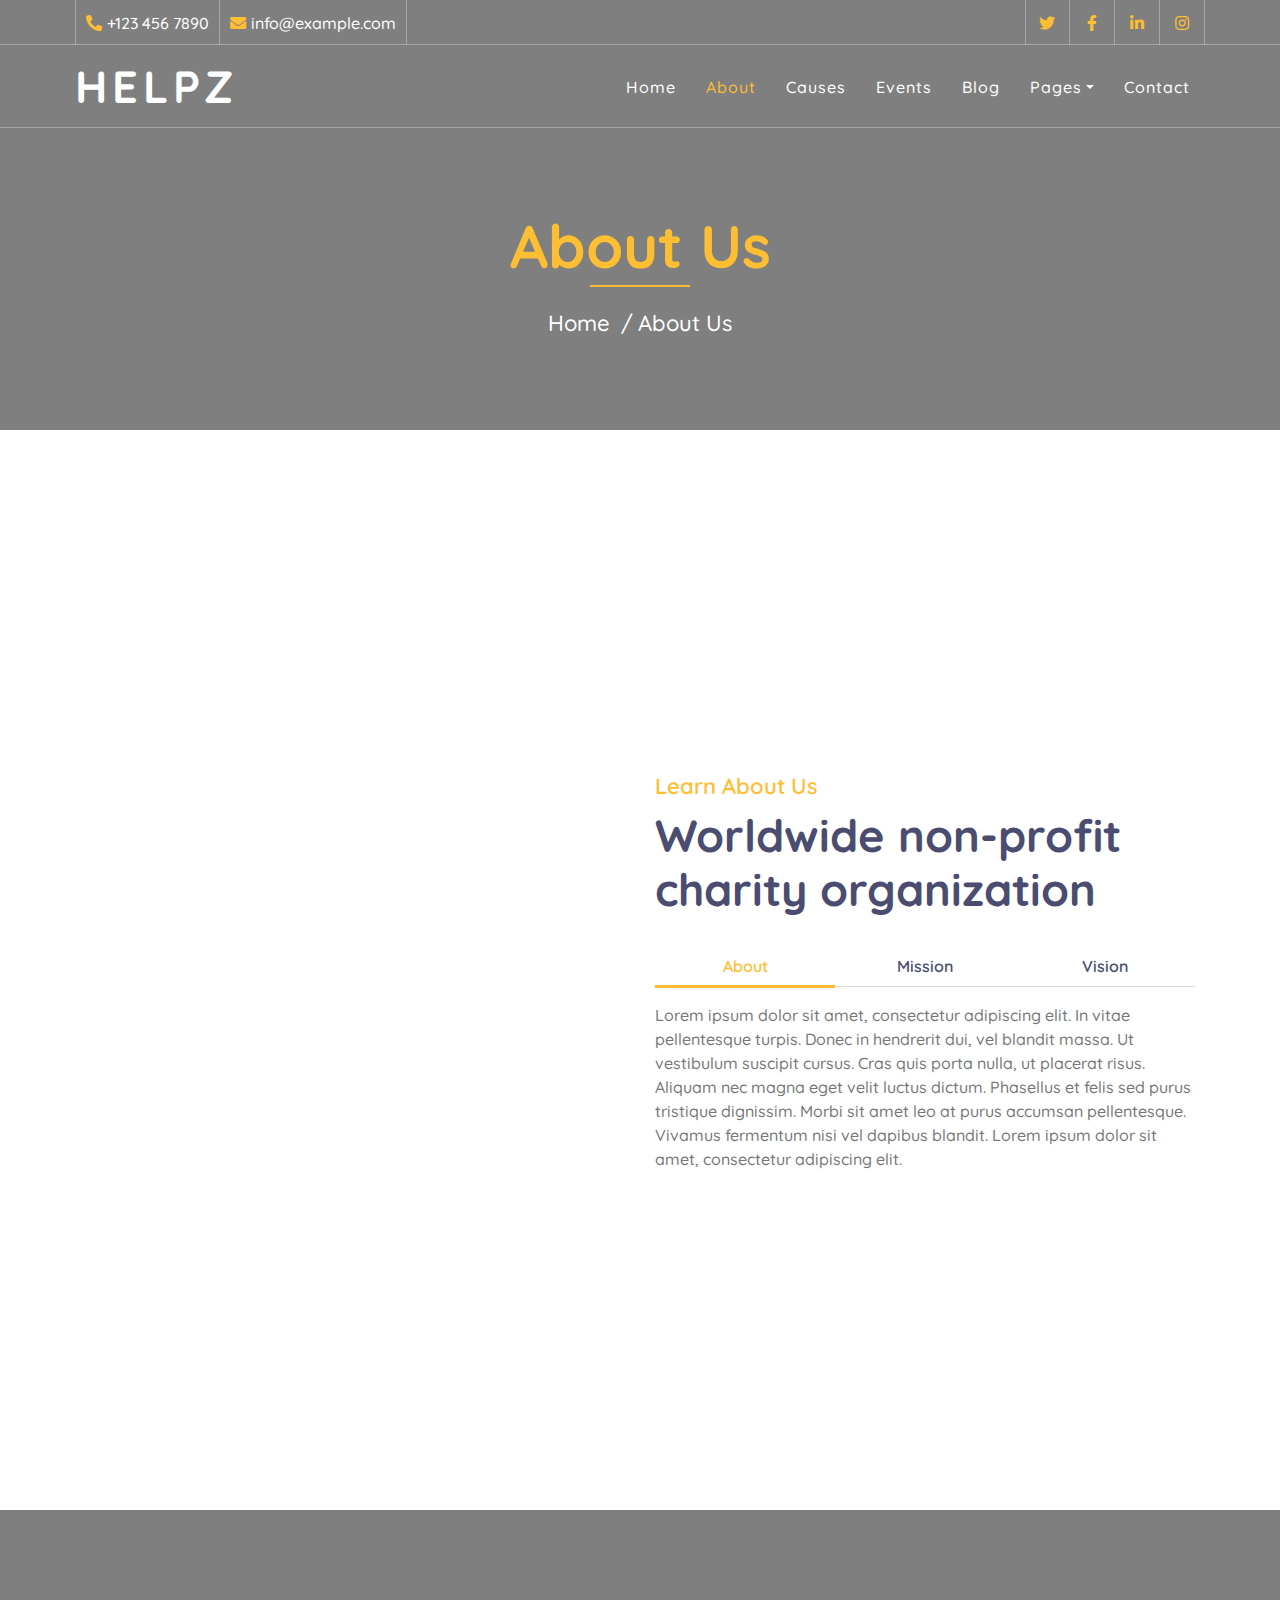
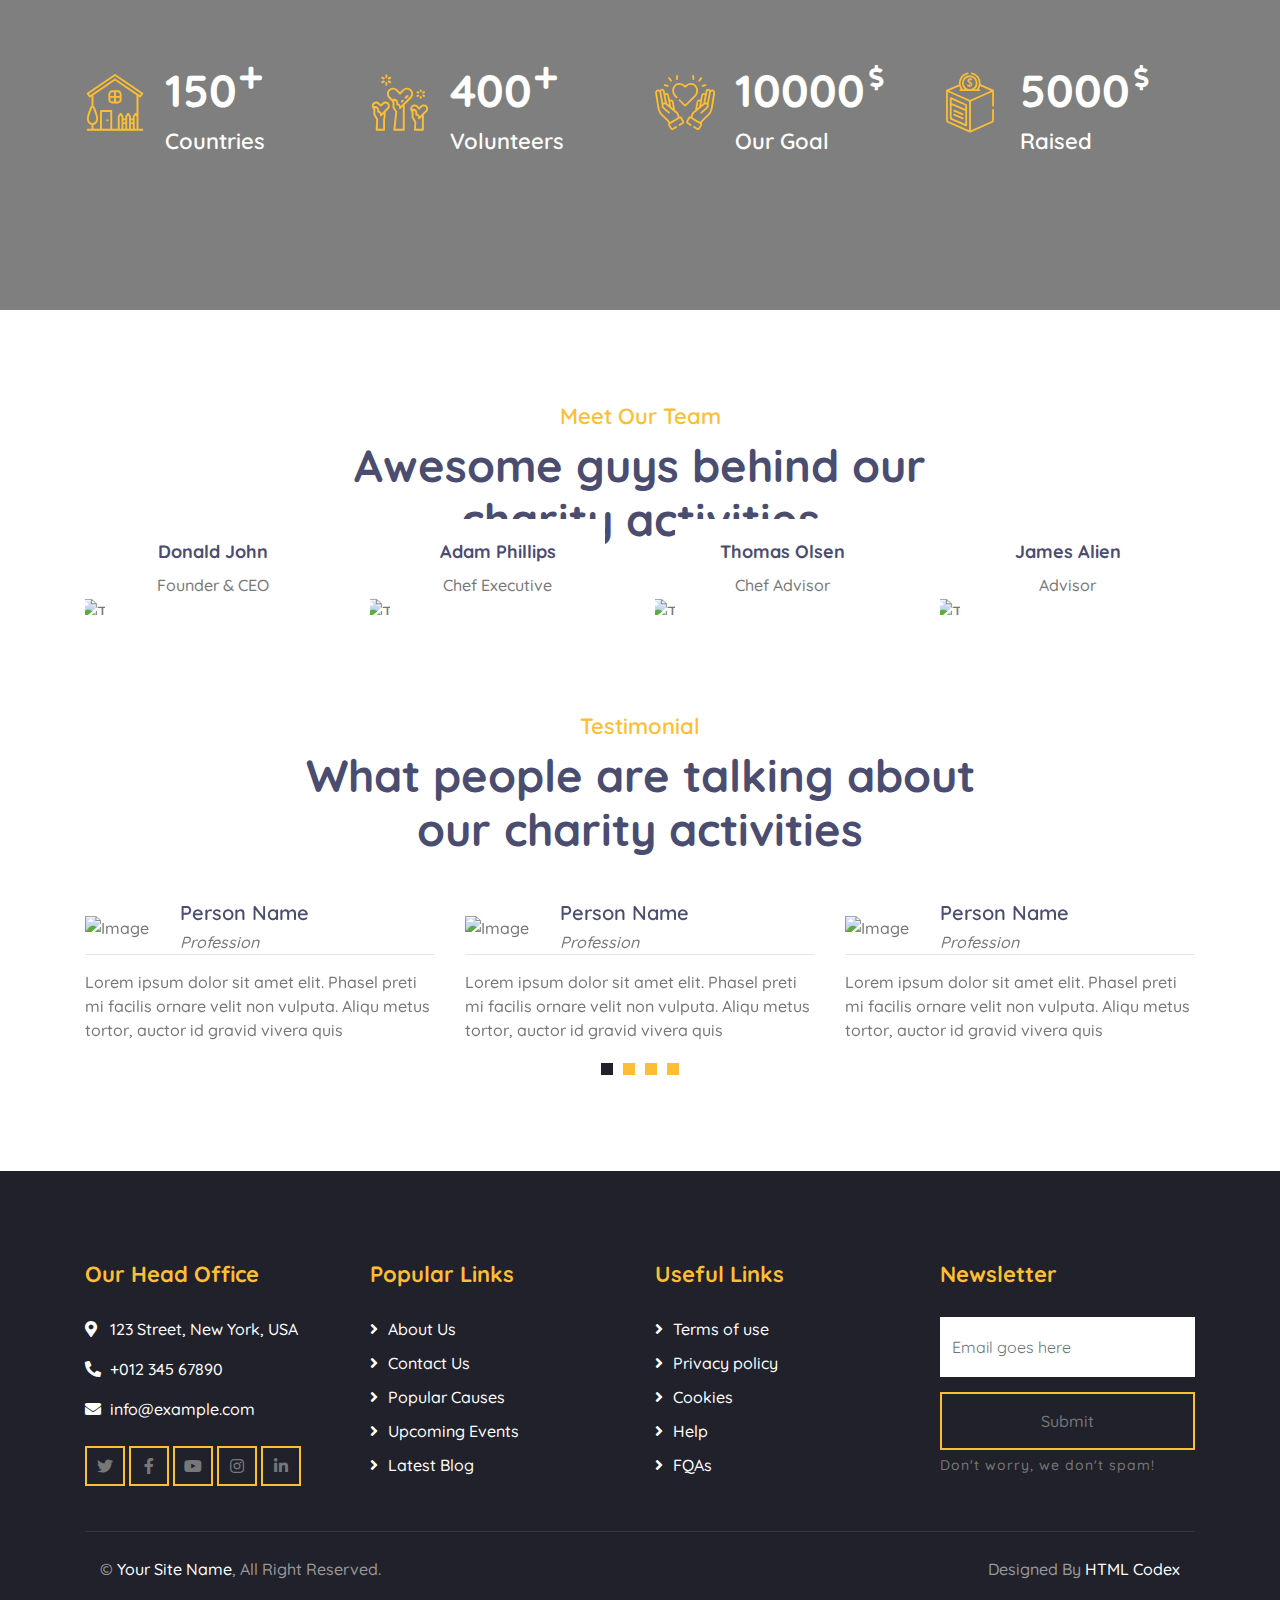
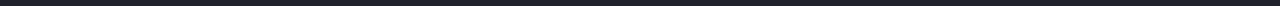
==== commit d1e38956: "About HTML footer end and JS Template and Move to top button" ====
--- a/about.html
+++ b/about.html
@@ -360,4 +360,95 @@
             </div>
         </div>
     </div>
-    <!-- Testimonial End -->+    <!-- Testimonial End -->
+
+    <!-- Footer Start -->
+    <div class="footer">
+        <div class="container">
+            <div class="row">
+                <div class="col-lg-3 col-md-6">
+                    <div class="footer-contact">
+                        <h2>Our Head Office</h2>
+                        <p><i class="fa fa-map-marker-alt"></i>123 Street, New York, USA</p>
+                        <p><i class="fa fa-phone-alt"></i>+012 345 67890</p>
+                        <p><i class="fa fa-envelope"></i>info@example.com</p>
+                        <div class="footer-social">
+                            <a class="btn btn-custom" href=""><i class="fab fa-twitter"></i></a>
+                            <a class="btn btn-custom" href=""><i class="fab fa-facebook-f"></i></a>
+                            <a class="btn btn-custom" href=""><i class="fab fa-youtube"></i></a>
+                            <a class="btn btn-custom" href=""><i class="fab fa-instagram"></i></a>
+                            <a class="btn btn-custom" href=""><i class="fab fa-linkedin-in"></i></a>
+                        </div>
+                    </div>
+                </div>
+                <div class="col-lg-3 col-md-6">
+                    <div class="footer-link">
+                        <h2>Popular Links</h2>
+                        <a href="">About Us</a>
+                        <a href="">Contact Us</a>
+                        <a href="">Popular Causes</a>
+                        <a href="">Upcoming Events</a>
+                        <a href="">Latest Blog</a>
+                    </div>
+                </div>
+                <div class="col-lg-3 col-md-6">
+                    <div class="footer-link">
+                        <h2>Useful Links</h2>
+                        <a href="">Terms of use</a>
+                        <a href="">Privacy policy</a>
+                        <a href="">Cookies</a>
+                        <a href="">Help</a>
+                        <a href="">FQAs</a>
+                    </div>
+                </div>
+                <div class="col-lg-3 col-md-6">
+                    <div class="footer-newsletter">
+                        <h2>Newsletter</h2>
+                        <form>
+                            <input class="form-control" placeholder="Email goes here">
+                            <button class="btn btn-custom">Submit</button>
+                            <label>Don't worry, we don't spam!</label>
+                        </form>
+                    </div>
+                </div>
+            </div>
+        </div>
+        <div class="container copyright">
+            <div class="row">
+                <div class="col-md-6">
+                    <p>&copy; <a href="#">Your Site Name</a>, All Right Reserved.</p>
+                </div>
+                <div class="col-md-6">
+                    <p>Designed By <a href="https://htmlcodex.com">HTML Codex</a></p>
+                </div>
+            </div>
+        </div>
+    </div>
+    <!-- Footer End -->
+
+    <!-- Back to top button -->
+    <a href="#" class="back-to-top"><i class="fa fa-chevron-up"></i></a>
+
+    <!-- Pre Loader -->
+    <div id="loader" class="show">
+        <div class="loader"></div>
+    </div>
+
+    <!-- JavaScript Libraries -->
+    <script src="https://code.jquery.com/jquery-3.4.1.min.js"></script>
+    <script src="https://stackpath.bootstrapcdn.com/bootstrap/4.4.1/js/bootstrap.bundle.min.js"></script>
+    <script src="lib/easing/easing.min.js"></script>
+    <script src="lib/owlcarousel/owl.carousel.min.js"></script>
+    <script src="lib/waypoints/waypoints.min.js"></script>
+    <script src="lib/counterup/counterup.min.js"></script>
+    <script src="lib/parallax/parallax.min.js"></script>
+
+    <!-- Contact Javascript File -->
+    <script src="mail/jqBootstrapValidation.min.js"></script>
+    <script src="mail/contact.js"></script>
+
+    <!-- Template Javascript -->
+    <script src="js/main.js"></script>
+</body>
+
+</html>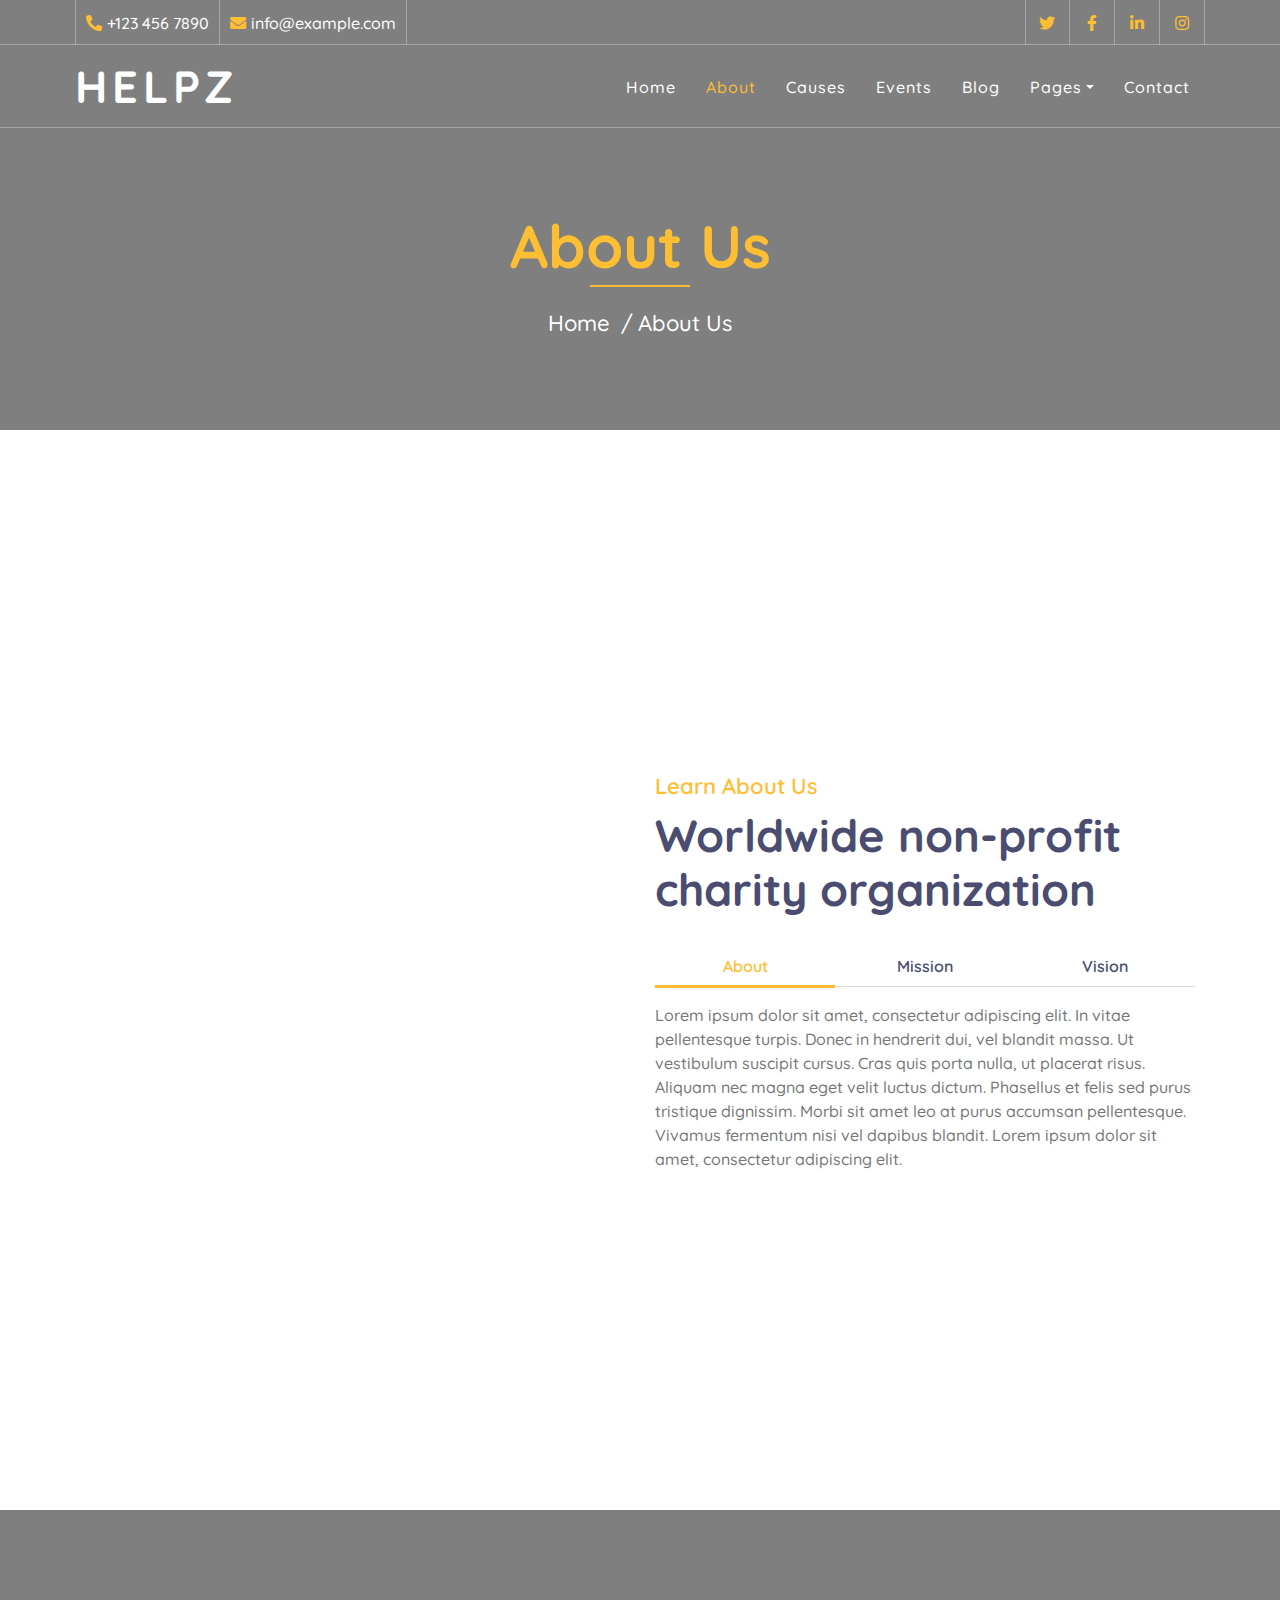
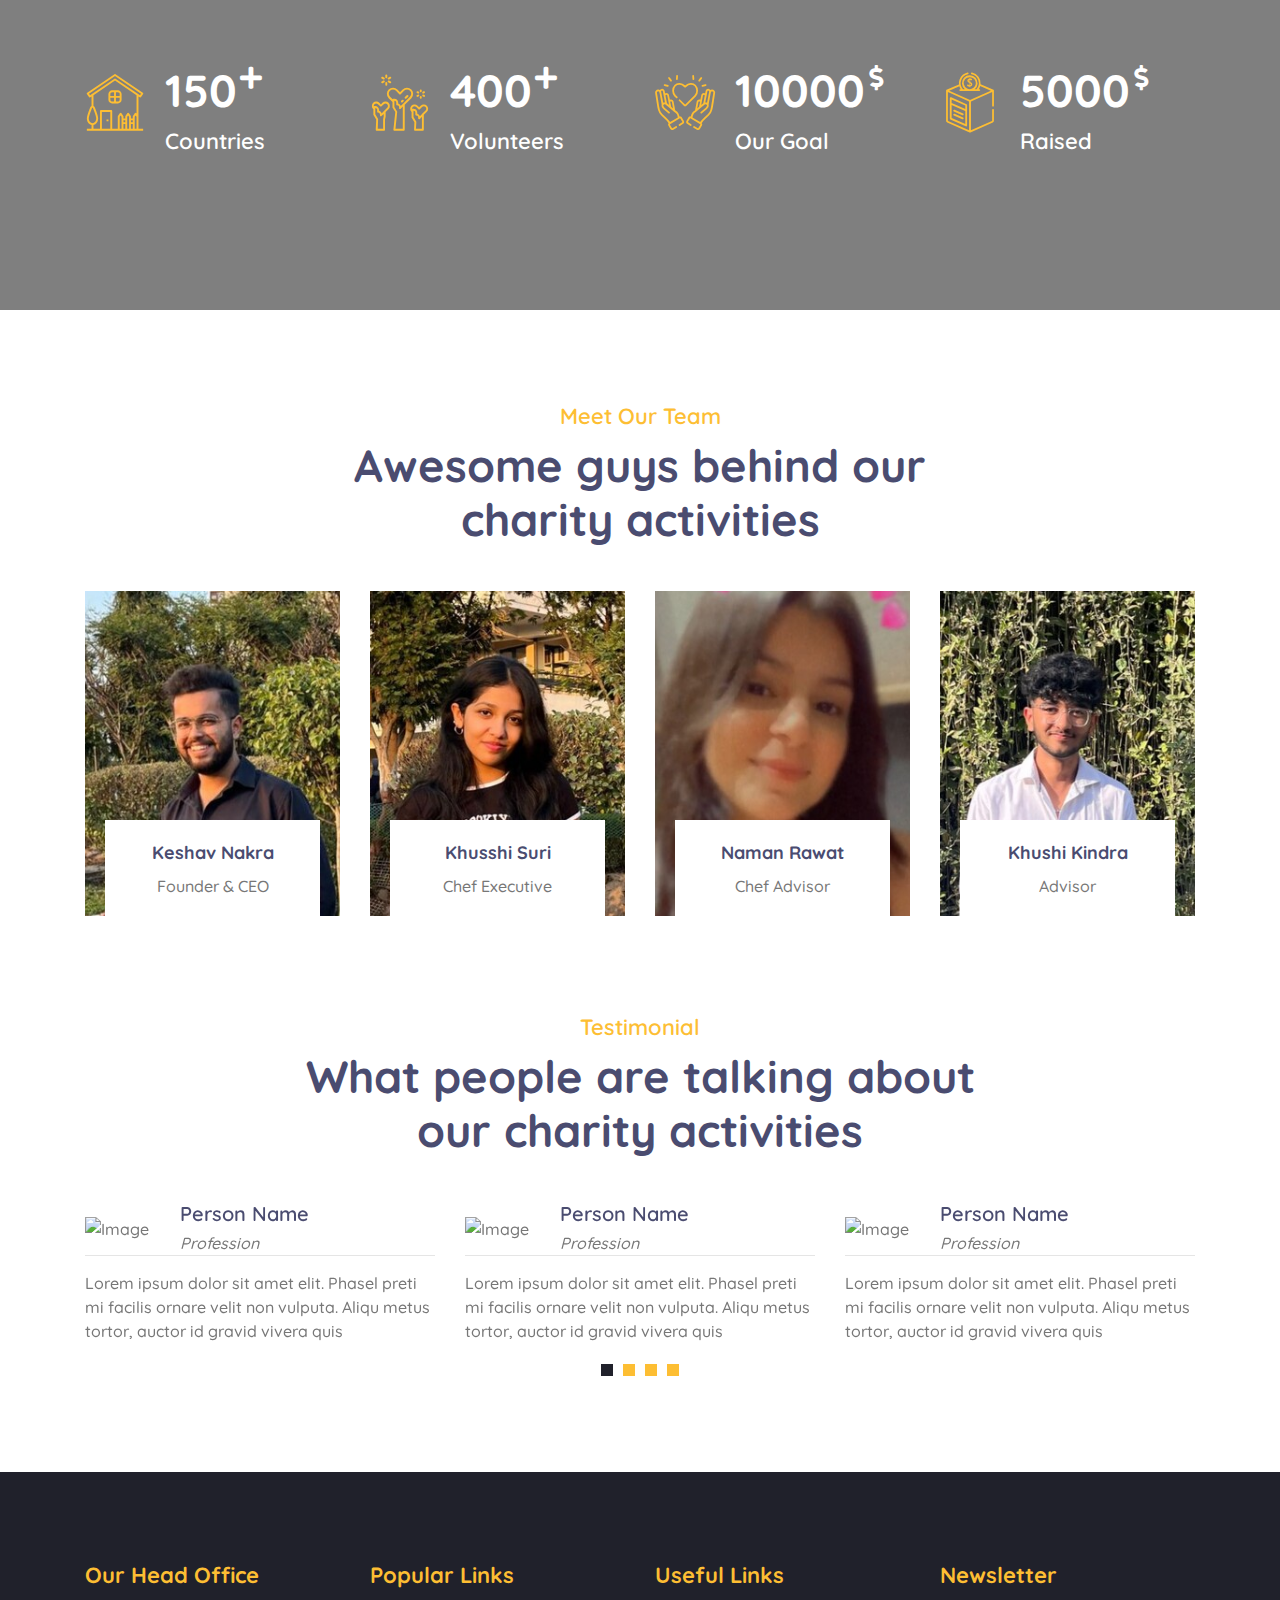
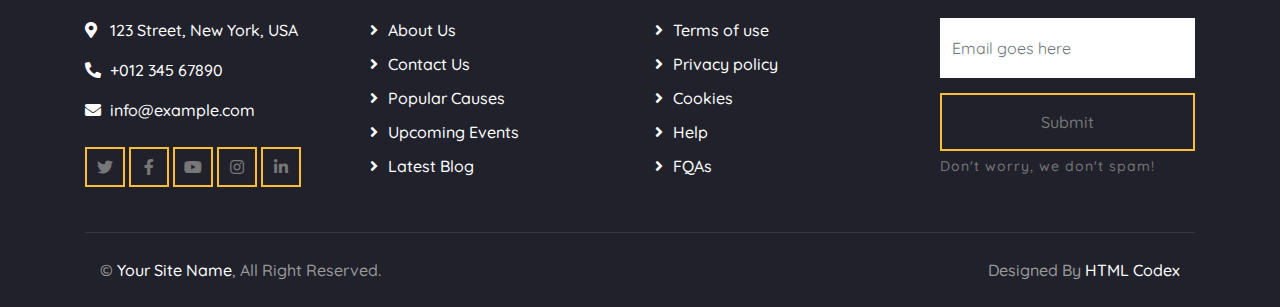
==== commit d2750b71: "updated names in about.html" ====
--- a/about.html
+++ b/about.html
@@ -223,7 +223,7 @@
                             <img src="img/team-1.jpg" alt="Team Image">
                         </div>
                         <div class="team-text">
-                            <h2>Donald John</h2>
+                            <h2>Keshav Nakra</h2>
                             <p>Founder & CEO</p>
                             <div class="team-social">
                                 <a href=""><i class="fab fa-twitter"></i></a>
@@ -240,7 +240,7 @@
                             <img src="img/team-2.jpg" alt="Team Image">
                         </div>
                         <div class="team-text">
-                            <h2>Adam Phillips</h2>
+                            <h2>Khusshi Suri</h2>
                             <p>Chef Executive</p>
                             <div class="team-social">
                                 <a href=""><i class="fab fa-twitter"></i></a>
@@ -257,7 +257,7 @@
                             <img src="img/team-3.jpg" alt="Team Image">
                         </div>
                         <div class="team-text">
-                            <h2>Thomas Olsen</h2>
+                            <h2>Naman Rawat</h2>
                             <p>Chef Advisor</p>
                             <div class="team-social">
                                 <a href=""><i class="fab fa-twitter"></i></a>
@@ -274,7 +274,7 @@
                             <img src="img/team-4.jpg" alt="Team Image">
                         </div>
                         <div class="team-text">
-                            <h2>James Alien</h2>
+                            <h2>Khushi Kindra</h2>
                             <p>Advisor</p>
                             <div class="team-social">
                                 <a href=""><i class="fab fa-twitter"></i></a>
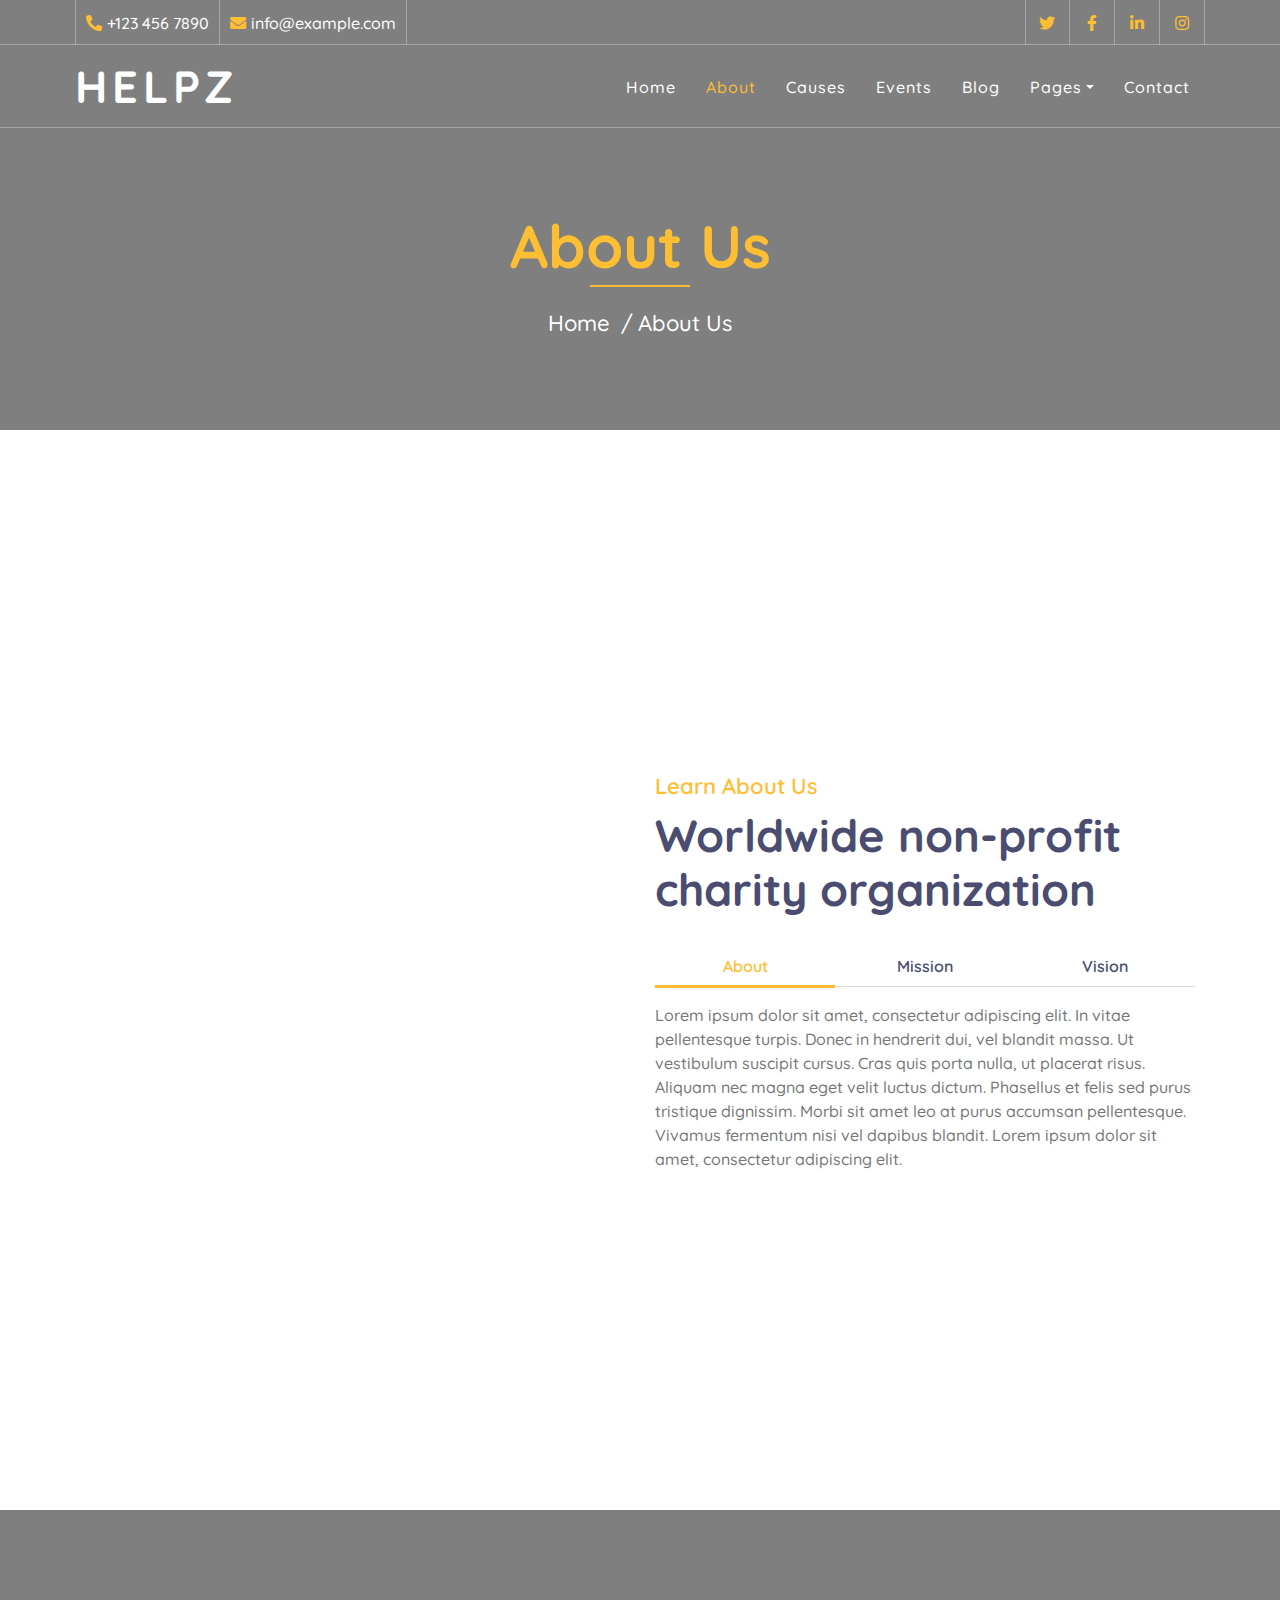
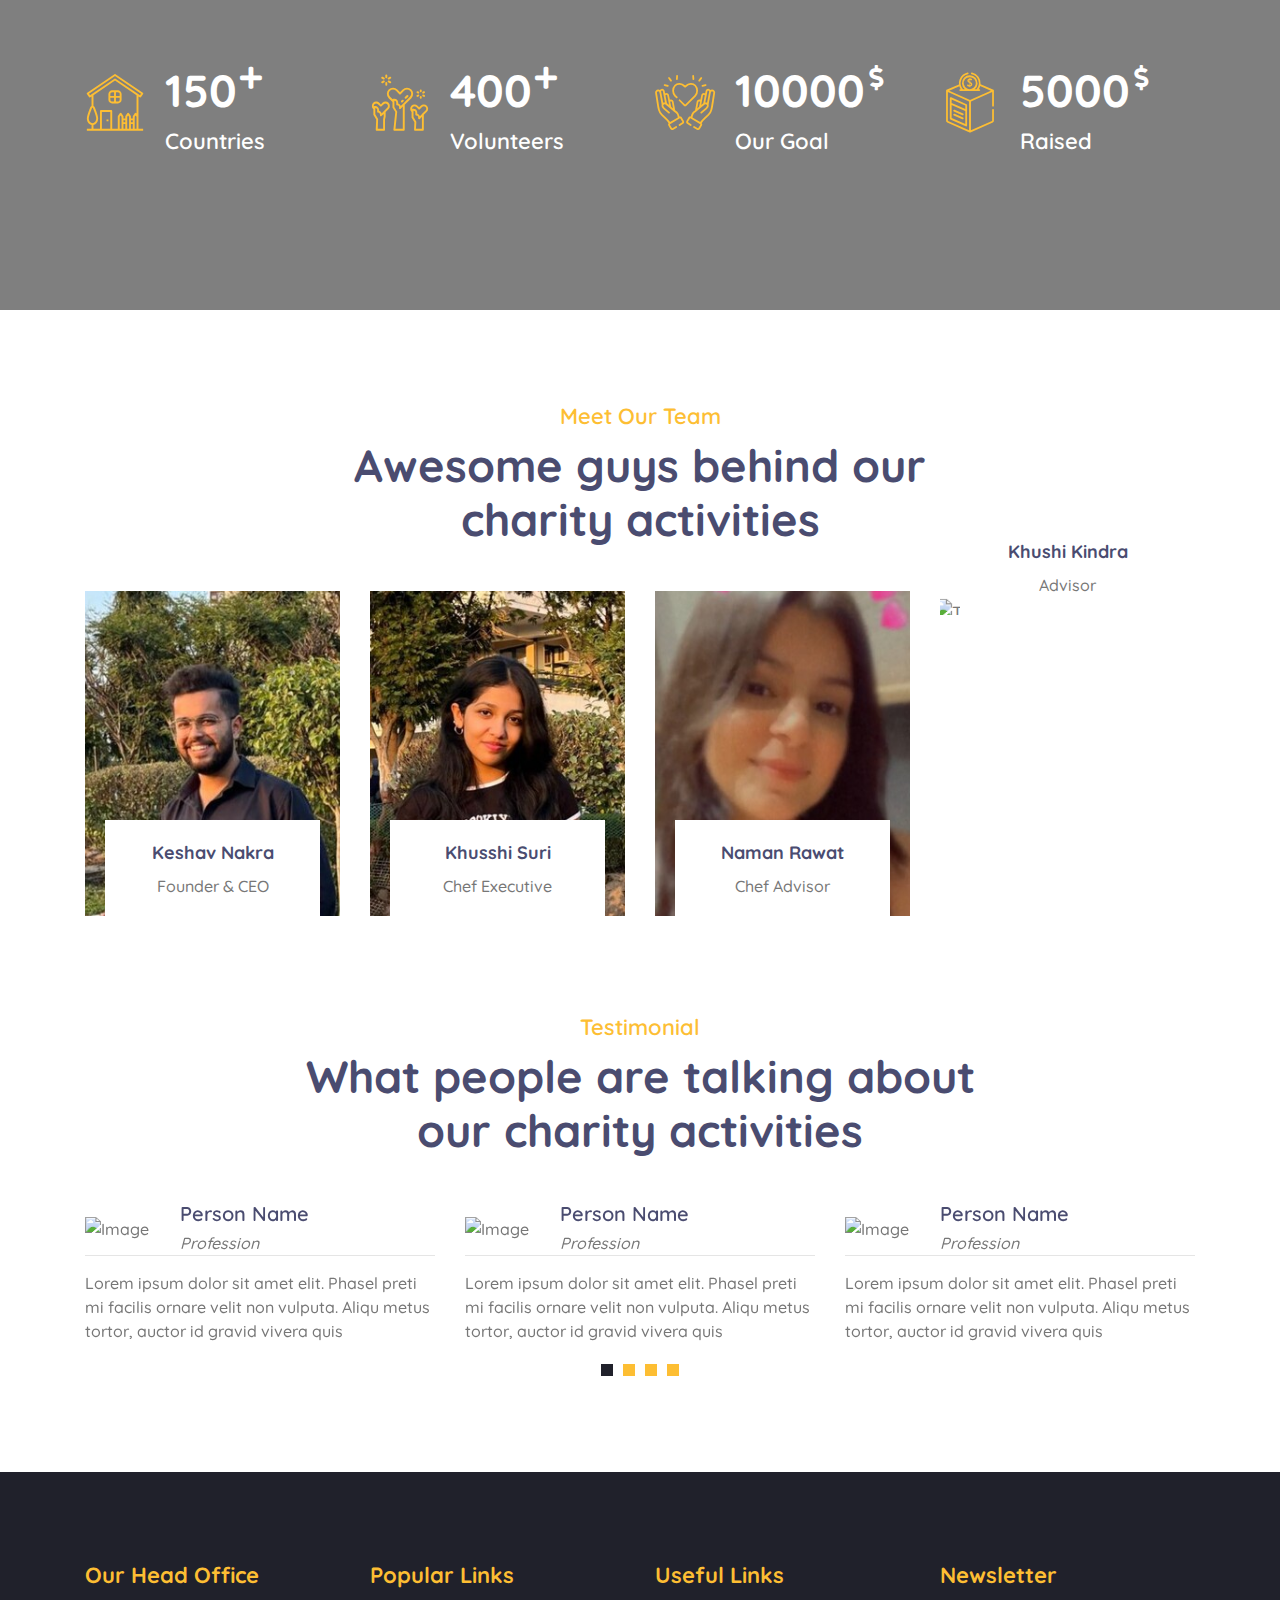
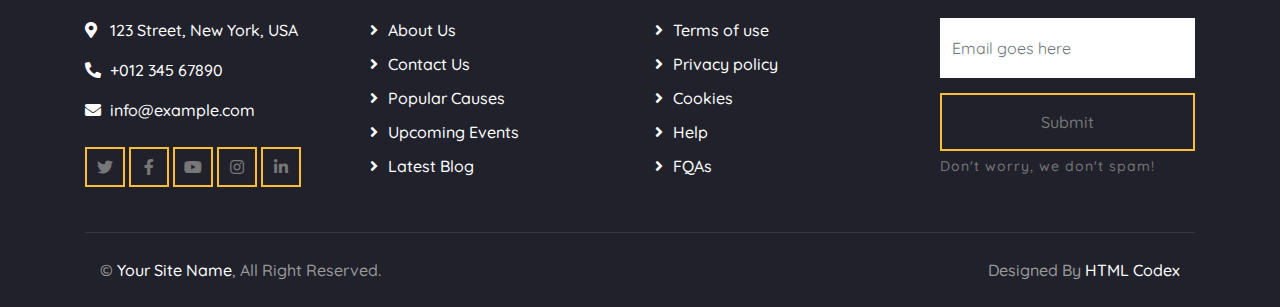
==== commit 58145659: "changes in about.html" ====
--- a/about.html
+++ b/about.html
@@ -271,7 +271,7 @@
                 <div class="col-lg-3 col-md-6">
                     <div class="team-item">
                         <div class="team-img">
-                            <img src="img/team-4.jpg" alt="Team Image">
+                            <img src="" alt="Team Image">
                         </div>
                         <div class="team-text">
                             <h2>Khushi Kindra</h2>
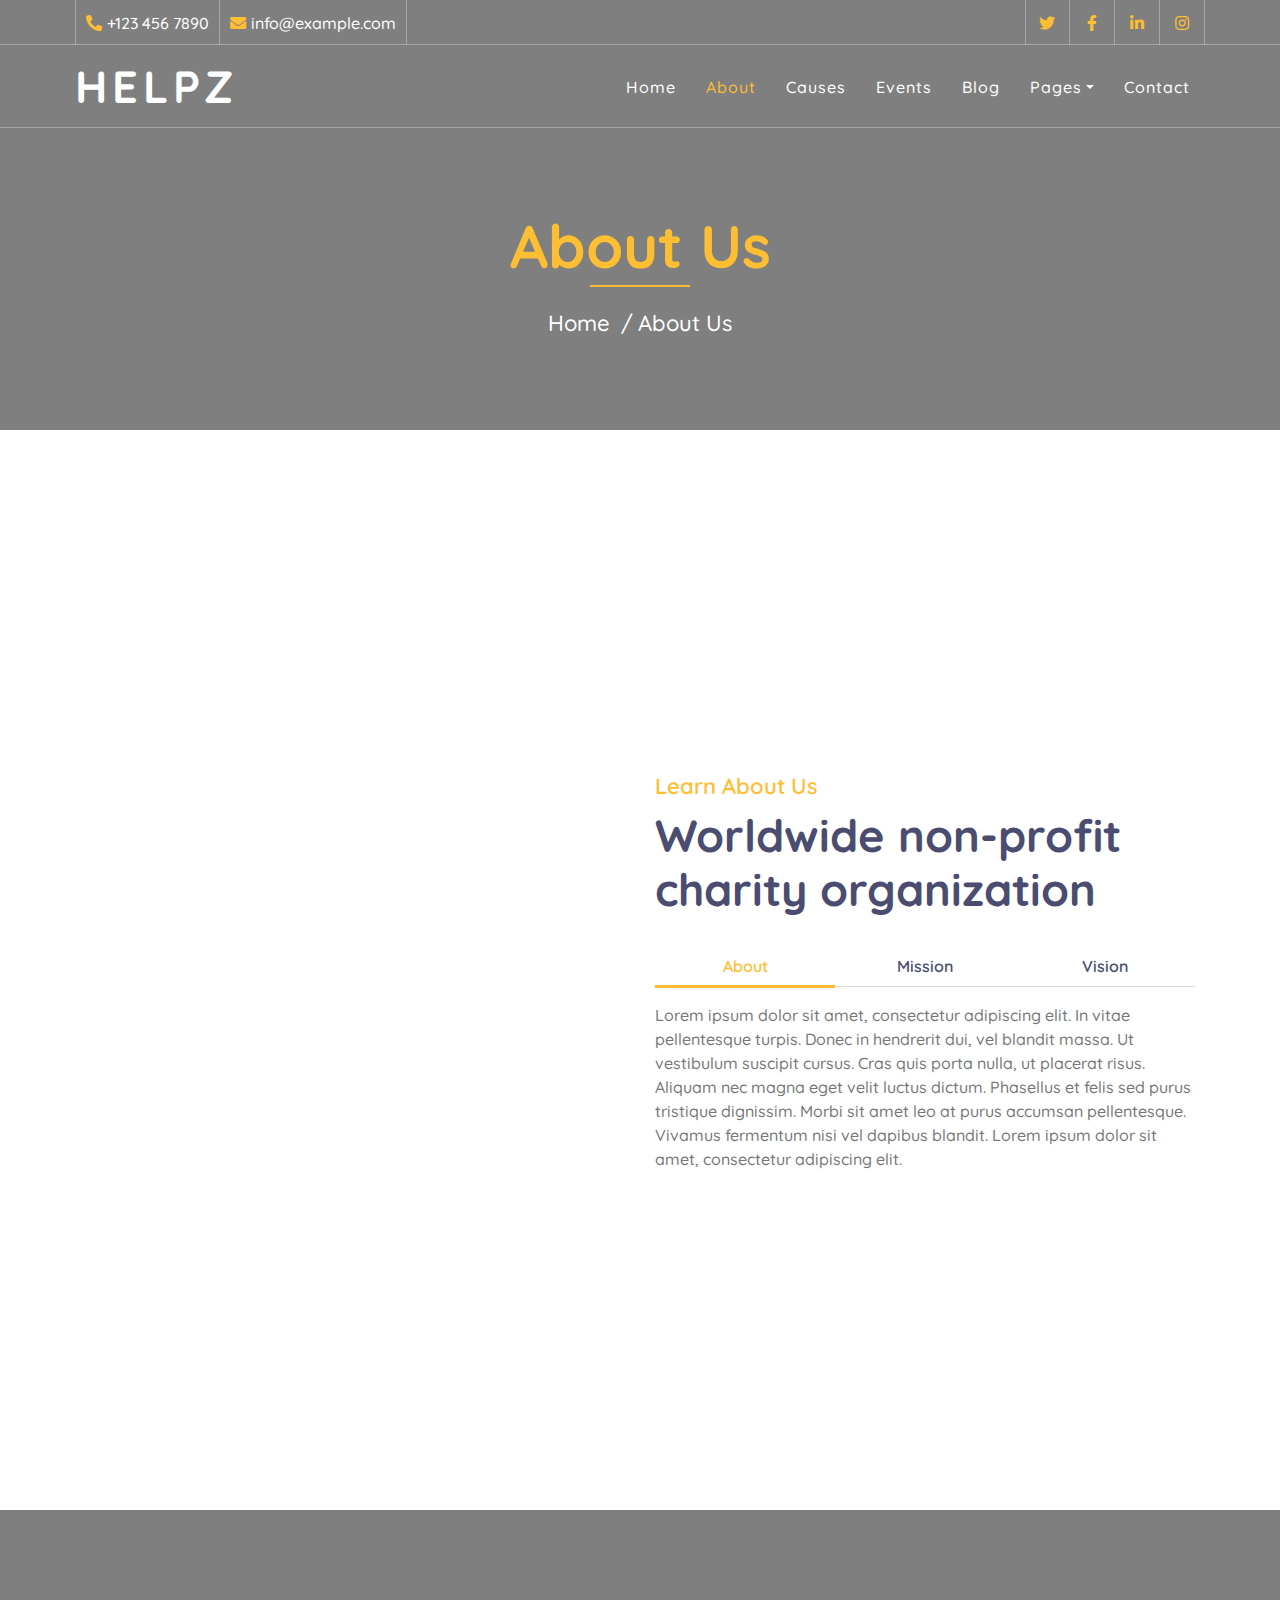
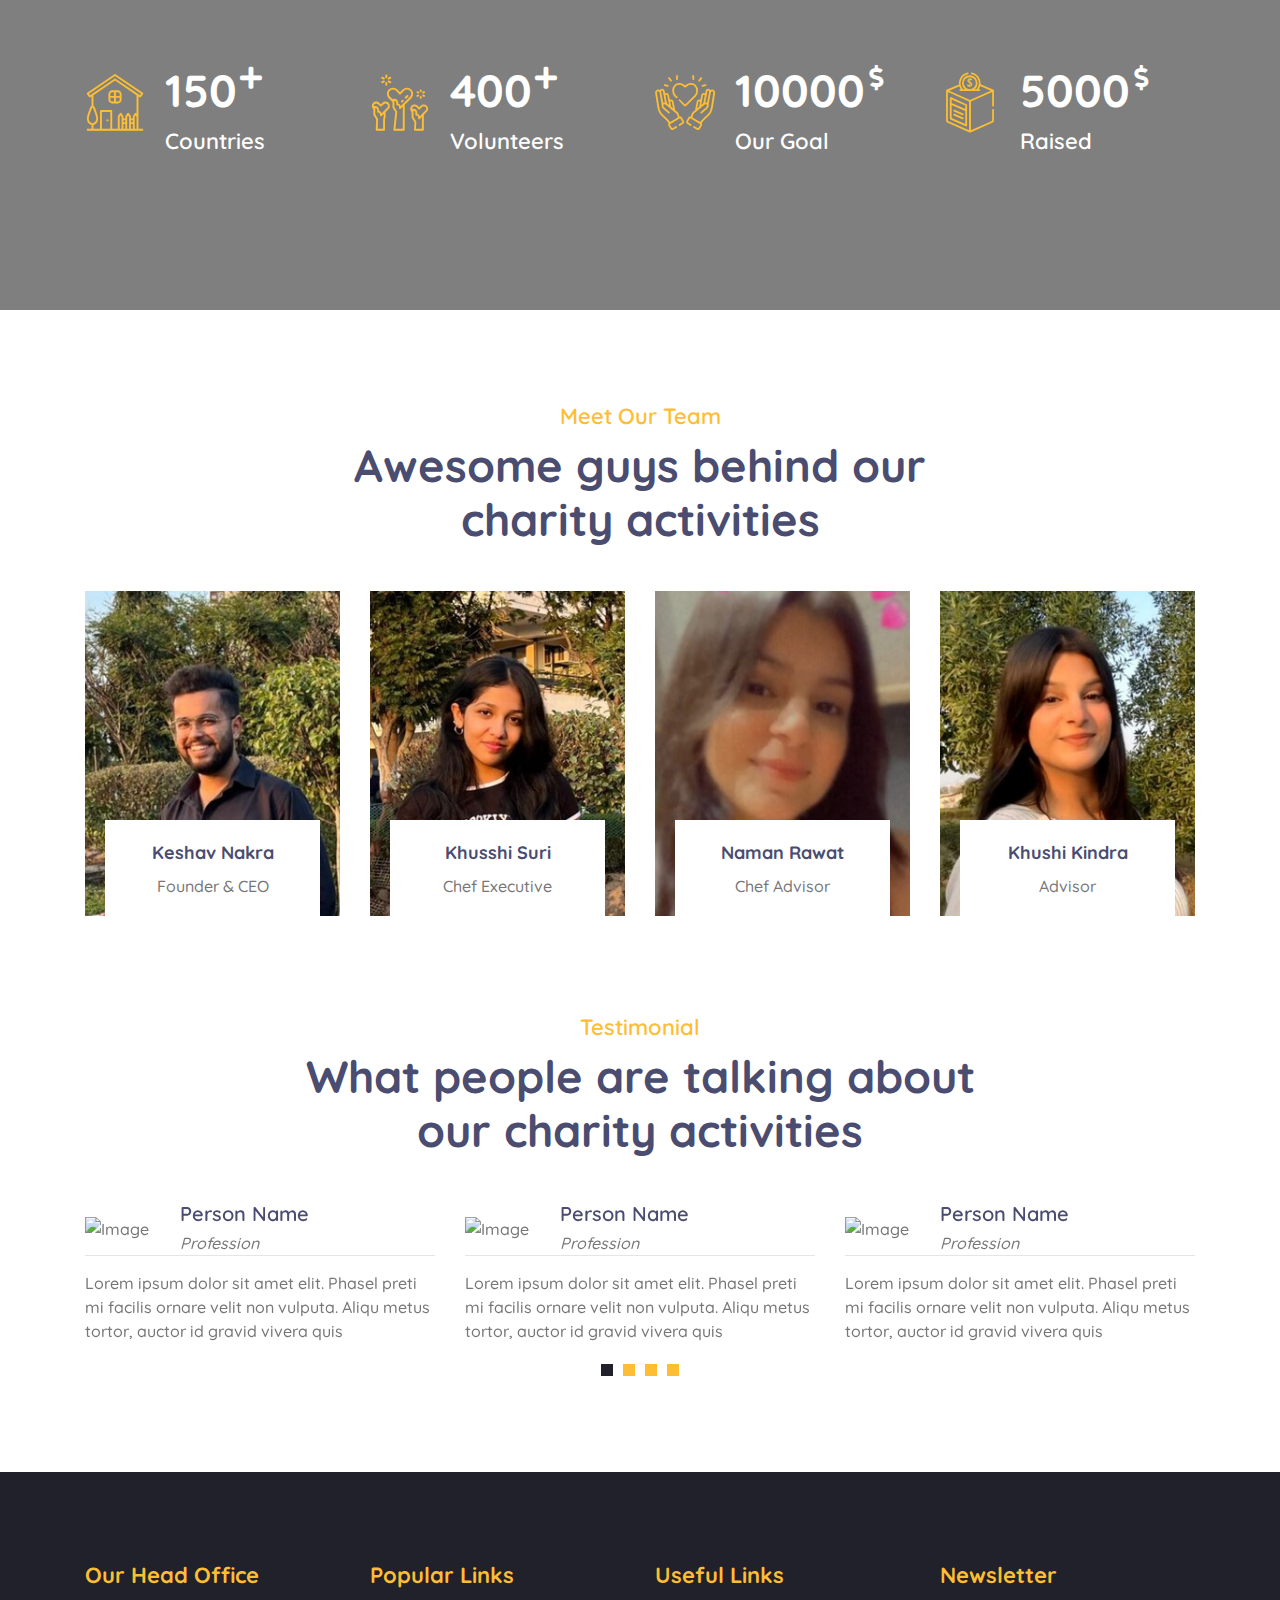
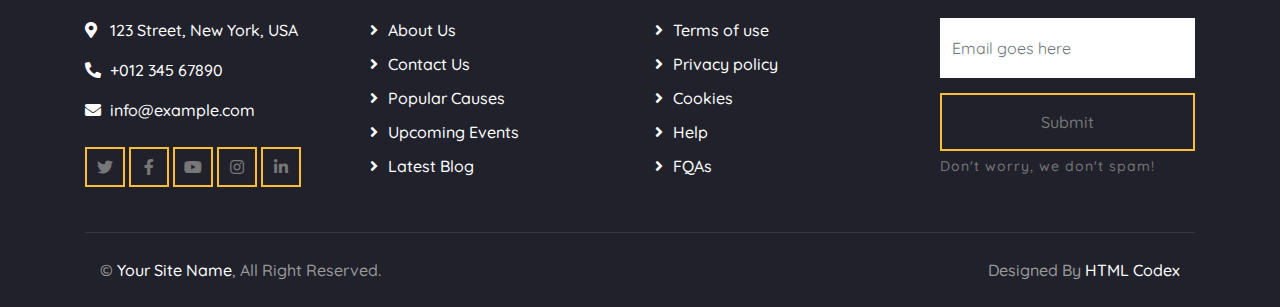
==== commit 3af9176f: "Corrected Minor Details" ====
--- a/about.html
+++ b/about.html
@@ -271,7 +271,7 @@
                 <div class="col-lg-3 col-md-6">
                     <div class="team-item">
                         <div class="team-img">
-                            <img src="" alt="Team Image">
+                            <img src="img/team-4.jpg" alt="Team Image">
                         </div>
                         <div class="team-text">
                             <h2>Khushi Kindra</h2>
